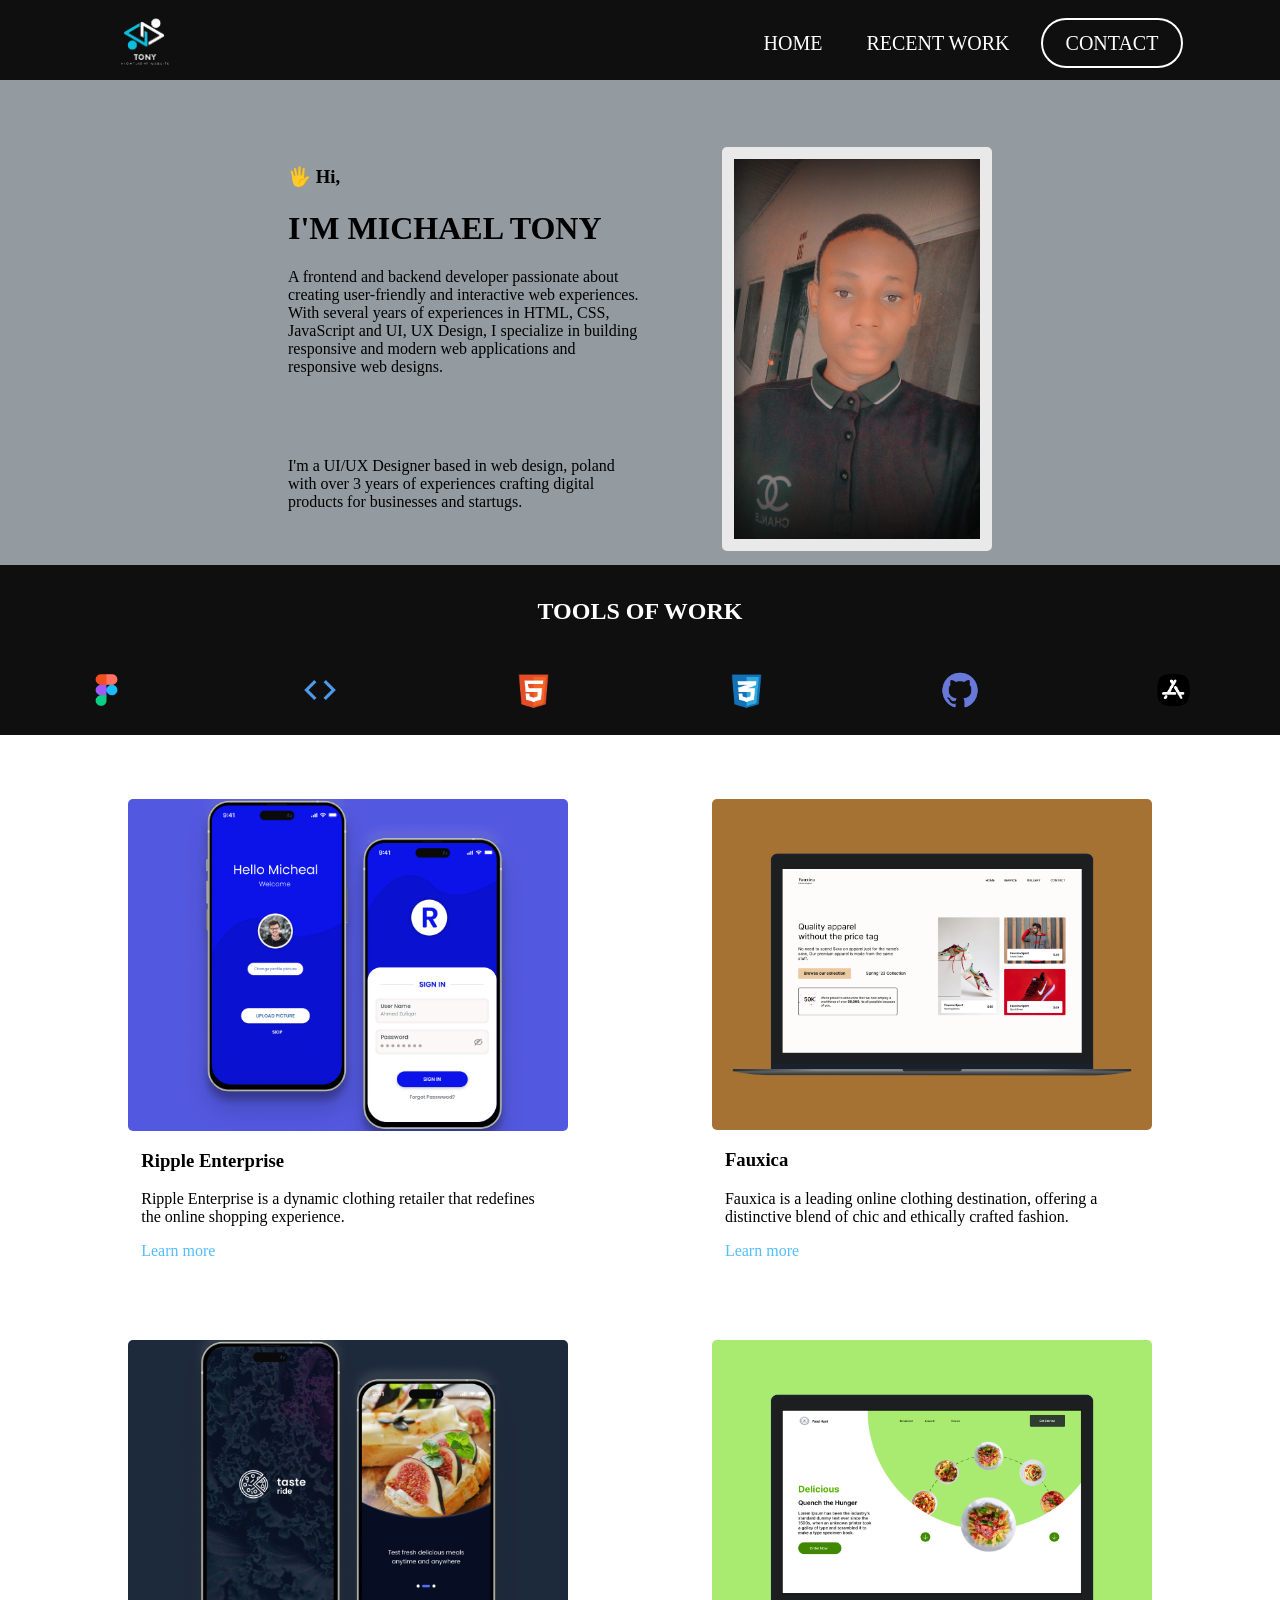
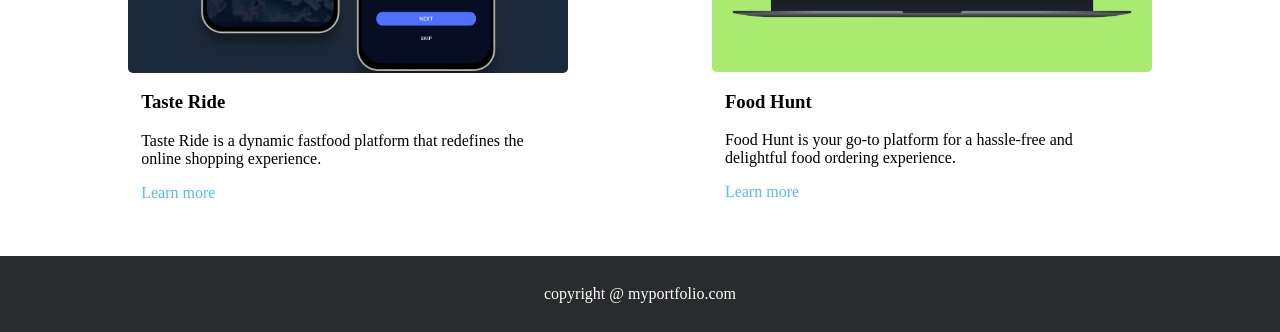
==== index.html @ 5720dd1a "new page now uploading" ====
<html lang="en">
    <!--- photodirector -->
<head>
    <meta charset="UTF-8">
    <meta name="viewport" content="width=device-width, initial-scale=1.0">
    <title>Portfolio</title>
    <link rel="stylesheet" href="css/index.css">
    <link rel="website icon" href="peace.png">
</head>
<body>
    <nav>
        <input type="checkbox" id="check">
        <label for="check" class="checkbtn">
            <i class="fas fa-bars">&#9776;</i>
        </label>
        <label class="logo"><img src="peace.png" width="100%" class="img-ii"></label>
        <ul>
            <span></span>
            <li><a href="index.html">Home</a></li>
            <li><a href="service.html">Recent Work</a></li>
            <li><a class="active" href="Contact.html">Contact</a></li>
        </ul>
    </nav>

    <div class="vip"></div>

    <header>
        <div class="head">
            <div class="lef">
                <h3>🖐 Hi,</h3>
                <h1>I'M MICHAEL TONY</h1>
                <p>A frontend and backend developer passionate about creating user-friendly and interactive web experiences. With several years of experiences in HTML, CSS, JavaScript and UI, UX Design, I specialize in building responsive and modern web applications and responsive web designs.</p>
                    <P class="p">I'm a UI/UX Designer based in web design, poland 
                    with over 3 years of experiences crafting digital
                    products for businesses and startugs.
                </P>
            </div>
            <div class="rig">
                <img src="Profit.jpg" alt="">
            </div>
        </div>
    </header>

    <div class="section">
        <h2>TOOLS OF WORK</h2>
        <div class="cen">
            <img src="FIgma.png" alt="">
            <img src="app.png" alt="">
            <img src="html-5-svgrepo-com.png" alt="">
            <img src="css-3-svgrepo-com.png" alt="">
            <img src="github.png" alt="">
            <img src="app-store-svgrepo-com.png" alt="">
        </div>
    </div>



    <div class="section2">
        <div class="sect">
            <div class="lef">
                <img src="MacBook Air - 1.png" alt="">
            <h3>Ripple Enterprise</h3>
            <p>Ripple Enterprise is a dynamic clothing retailer 
                that redefines the online shopping experience.</p>
                <p><a href="service.html">Learn more</a></p>
            </div>
            <div class="rig">
                <img src="Lap (1).png" alt="">
            <h3>Fauxica</h3>
            <p>Fauxica is a leading online clothing destination, 
                    offering a distinctive blend of chic and ethically 
                    crafted fashion. </p>
                    <p><a href="service.html">Learn more</a></p>
            </div>
        </div>
    </div>
    <div class="section2">
        <div class="sect">
            <div class="lef">
                <img src="MacBook Air - 2.png" alt="">
            <h3>Taste Ride</h3>
            <p>Taste Ride is a dynamic fastfood platform 
                that redefines the online shopping experience.</p>
                <p><a href="service.html">Learn more</a></p>
            </div>
            <div class="rig">
                <img src="Lap.png" alt="">
            <h3>Food Hunt</h3>
            <p>Food Hunt is your go-to platform for a hassle-free
                     and delightful food ordering experience. </p>
                     <p><a href="service.html">Learn more</a></p>
            </div>
        </div>
    </div>

    <footer>
        <p>copyright @ myportfolio.com</p>
    </footer>
</body>
</html>
---- css/index.css ----
body{
    margin: 0;
    padding: 0;
}

nav{
    background: #0f0f0f;
    height: 80px;
    width: 100%;
    color: #fff;
    position: fixed;
}

label.logo{
    color: white;
    font-size: 35px;
    line-height: 5px;
    padding-top: 2%;
    padding-left: 7%;
    font-weight: bold;
}
label.logo .img-ii{
    width: 110px;
    margin-top: -1%;
}

nav ul{
    float: right;
    list-style: none;
    box-sizing: border-box;
    margin-right: 7%;
}

nav ul span .img-logo{
    display: none;
}

nav ul li{
    display: inline-block;
    line-height: 55px;
    margin: 0 7px;
}

nav ul li a{
    text-decoration: none;
    color: #ffffff;
    font-size: 20px;
    padding: 7px 13px;
    border-radius: 3px;
    text-transform: uppercase;
    transition: 0.3s;
}

a.active{
    border: 2px solid #ffffff;
    transition: .5s;
    padding: 12px 23px;
    border-radius: 30px;
}
a.active:hover{
    scale: 2.5;
    background: #939ba098;
}
a:hover{
    color: #b6d1e2;
}
.checkbtn{
    font-size: 30px;
    float: right;
    line-height: 80px;
    margin-right: 38px;
    cursor: pointer;
    display: none;
}
#check{
    display: none;
}


.vip{
    height: 5%;
}





header{
    background: #939ba0;
    display: flex;
    justify-content: center;
    width: auto;
    height: auto;
    padding-top: 5%;
}
header .head{
    width: 55%;
    display: flex;
    justify-content: space-between;
    padding: 3% 0;
}
.head .lef{
    width: 50%;
}
.head .lef .p{
    margin-top: 23%;
}
.head .rig{
    width: 35%;
    height: 100%;
    border: 12px solid rgb(233, 233, 233);
    border-radius: 5px;
    background: url("../Profit.jpg");
    background-size: cover;
    background-position: center;
}
.head .rig img{
    display: none;
}







.section{
    background: #0f0f0f;
    padding-top: 1%;
    padding-bottom: 2%;
    color: #fff;
}
.section h2{
    text-align: center;
    padding-bottom: 2%;
}
.section .cen{
    display: flex;
    justify-content: space-around;
}
.section .cen img{
    width: 3%;
    height: 3%;
}











.section2{
    width: auto;
    display: flex;
    justify-content: center;
    margin-top: 5%;
}
.section2 .sect{
    width: 80%;
    display: flex;
    justify-content: space-between;
}
.sect .lef{
    width: 43%;
    border-radius: 5px;
    transition: 0.3s;
}
.sect .lef img{
    width: 100%;
    border-radius: 5px;
}
.sect .lef h3{
    padding-left: 3%;
}
.sect .lef p{
    padding: 0 3%;
}
.sect .lef:hover{
    box-shadow: 0 2px 23px 0 rgb(124, 120, 120);
}

.sect .rig{
    width: 43%;
    border-radius: 5px;
    transition: 0.3s;
}
.sect .rig img{
    width: 100%;
    border-radius: 5px;
}
.sect .rig h3{
    padding-left: 3%;
}
.sect .rig p{
    padding: 0 3%;
}
.sect p a{
    text-decoration: none;
    color: #52bdff;
}
.sect .rig:hover{
    box-shadow: 0 2px 23px 0 rgb(124, 120, 120);
}




footer{
    background: #292b2c;
    color: #fff;
    padding: 1% 0;
    margin-top: 3%;
}
footer p{
    text-align: center;
}




















@media (max-width: 986px){

    label.logo{
        font-size: 30px;
        padding-left: 40px;
        margin-left: 3%;
    }
    label.logo .img-ii{
        width: 110px;
        padding-top: 0%;
    }
    nav ul{
        float: right;
        list-style: none;
        box-sizing: border-box;
        margin-right: 3%;
    }
    nav ul li a{
        font-size: 16px;
    }



    
.vip{
    height: 5%;
}



header{
    background: #939ba0;
    display: flex;
    justify-content: center;
    width: auto;
    height: auto;
    padding-top: 5%;
}
header .head{
    width: 75%;
    display: flex;
    justify-content: space-between;
    padding: 3% 1%;
    margin-bottom: 3%;
}
.head .lef{
    width: 46%;
}
.head .lef .p{
    margin-top: 23%;
}
.head .rig{
    width: 40%;
    height: 100%;
    border: 12px solid rgb(233, 233, 233);
    border-radius: 5px;
    background: url("../Profit.jpg");
    background-size: cover;
    background-position: center;
}
.head .rig img{
    display: none;
}





.section .cen h3{
    font-size: 25px;
}
.section .cen img{
    width: 4%;
}





}




























@media (max-width: 802px) {
    .container{
        height: auto;
    }
    nav{
        position: fixed;
        width: 100%;
    }
    .checkbtn{
        display: block;
        color: rgb(255, 255, 255);
        margin-right: 8%;
    }
    label.logo{
        font-size: 30px;
        padding-left: 1px;
    }
    label.logo .img-ii{
        width: 110px;
        margin-top: -2%;
    }
  
    ul{
        position: fixed;
        width: 90%;
        height: 100vh;
        background: #292b2c;
        top: 64px;
        left: -90%;
        text-align: center;
        padding-top: 5%;
        transition: all .5s;
    }
  
    nav ul span .img-logo{
        display: block;
        width: 100%;
    }
  
    nav ul li{
        display: block;
        margin: 30px 0;
        line-height: 30px;
    }
  
    nav ul li a{
        font-size: 20px;
        color: #fff;
    }
    a.active{
        background: none;
        color: #ffffff;
        border: 2px solid rgb(255, 255, 255);
    }
    #check:checked ~ ul{
        left: -50px;
        transition: .5s;
    }


    .vip{
        height: 5%;
    }
    
    
    
    header{
        background: #939ba0;
        display: flex;
        justify-content: center;
        width: auto;
        height: auto;
        padding-top: 7%;
    }
    header .head{
        width: 82%;
        display: block;
        margin-top: 3%;
    }
    .head .lef{
        width: auto;
        padding-bottom: 5%;
    }
    .head .lef h3{
        text-align: center;
    }
    .head .lef h1{
        text-align: center;
    }
    .head .lef p{
        text-align: center;
    }
    .head .rig{
        width: auto;
        height: 43%;
        background: none;
        border: none;
    }
    .head .rig img{
        width: 95%;
        height: auto;
        display: block;
        border: 12px solid rgb(233, 233, 233);
    }




    
.section{
    background: #292b2c;
    padding-top: 2%;
    color: #fff;
}
.section h2{
    text-align: center;
}
.section .cen{
    display: flex;
    justify-content: space-around;
}
.section .cen img{
    width: 5%;
}







.section2{
    width: auto;
    display: flex;
    justify-content: center;
    margin-top: 5%;
}
.section2 .sect{
    width: 80%;
    display: block;
}
.sect .lef{
    width: auto;
    border-radius: 5px;
    transition: 0.3s;
    padding-bottom: 3%;
    margin-bottom: 12%;
}
.sect .lef img{
    width: 100%;
    border-radius: 5px;
}
.sect .lef h3{
    padding-left: 3%;
}
.sect .lef p{
    padding: 0 3%;
}
.sect .lef:hover{
    box-shadow: 0 2px 23px 0 rgb(124, 120, 120);
}

.sect .rig{
    width: auto;
    border-radius: 5px;
    transition: 0.3s;
    padding-bottom: 3%;
}




footer{
    background: #292b2c;
    color: #fff;
    padding: 2% 0;
    margin-top: 5%;
}
footer p{
    text-align: center;
}








}
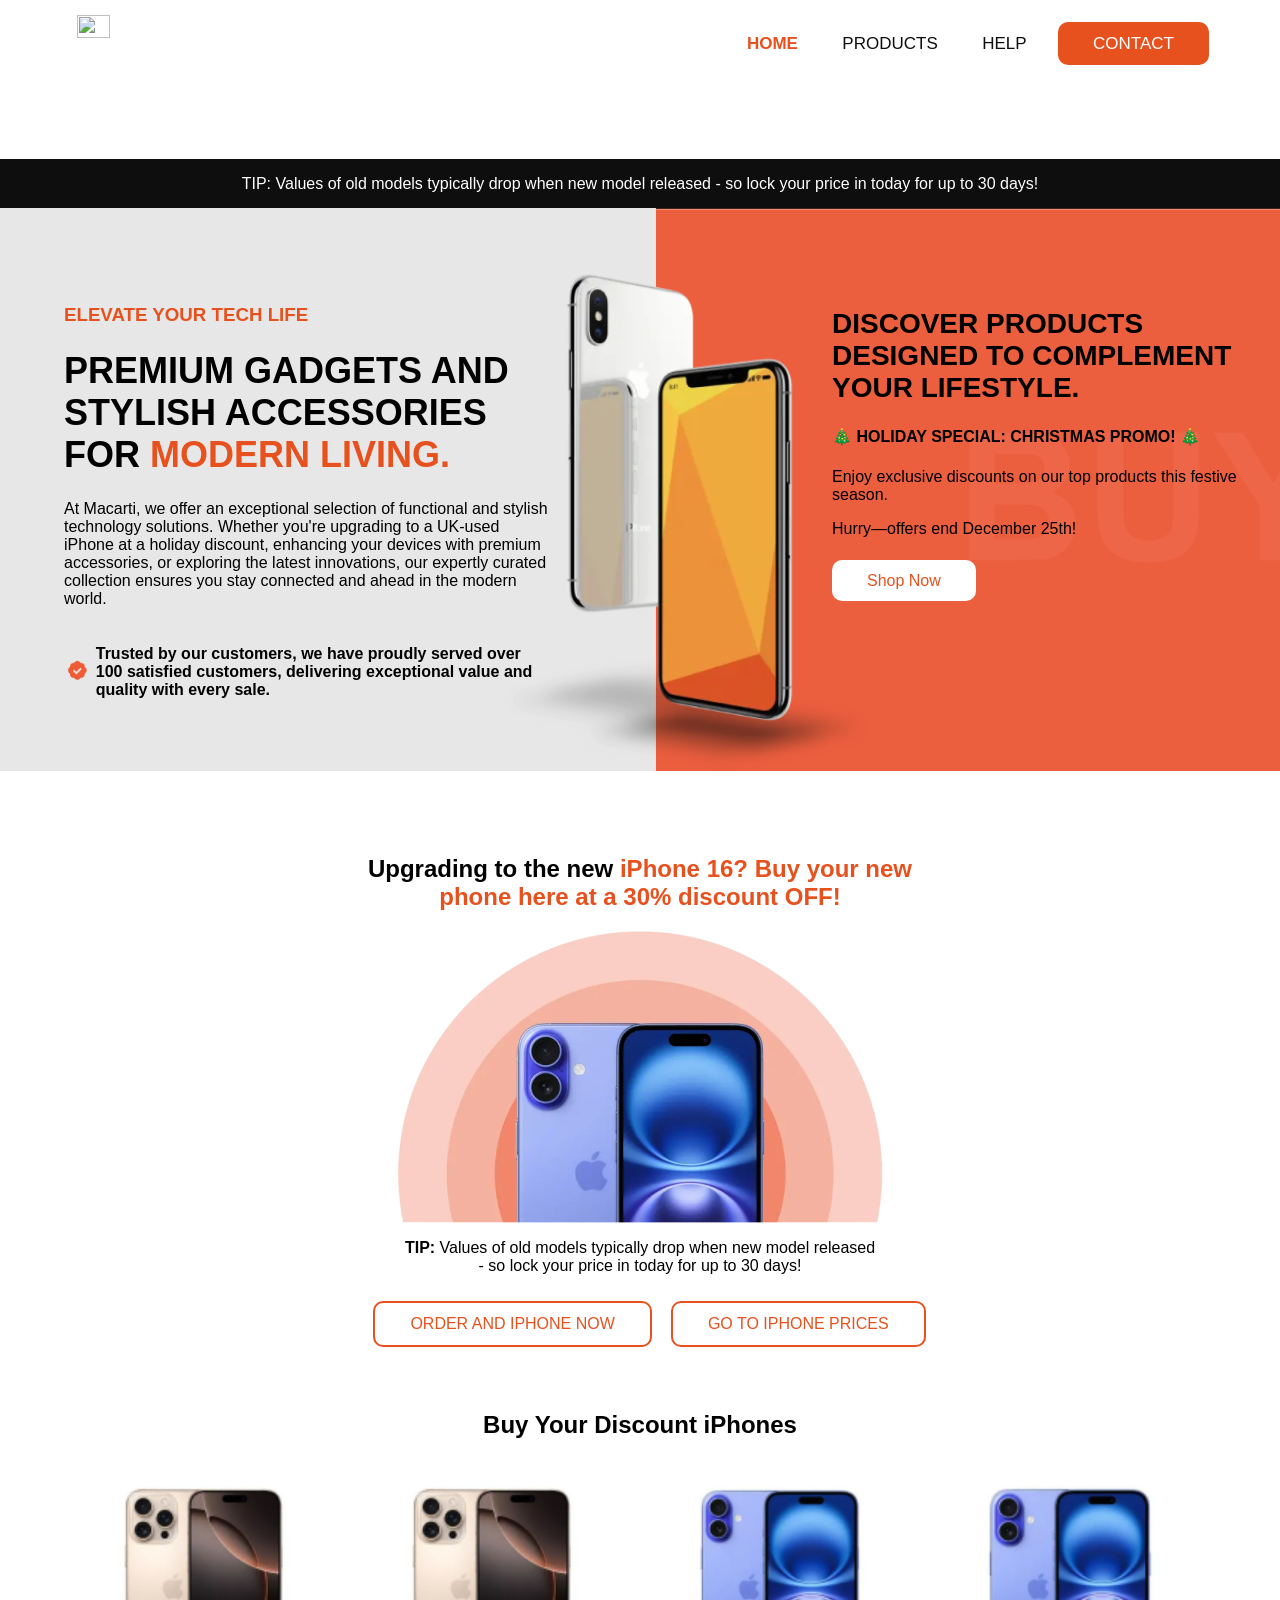
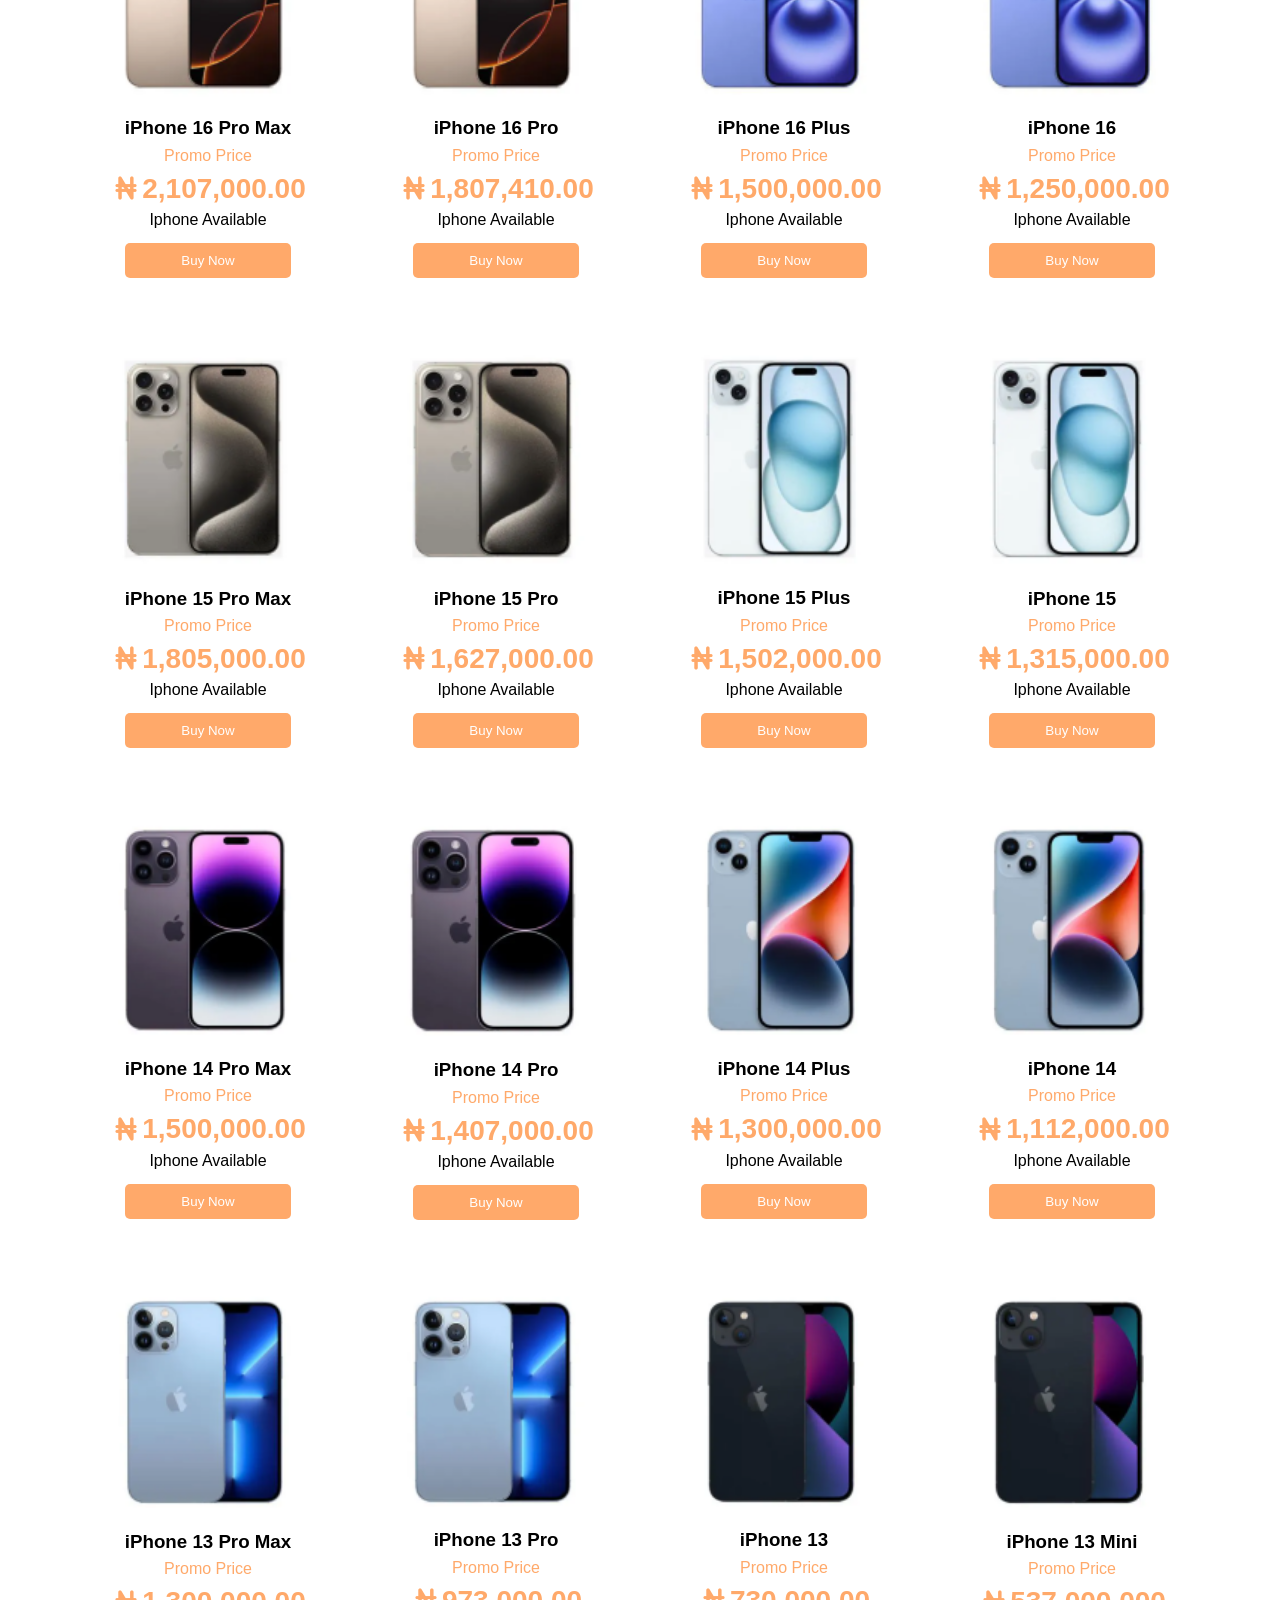
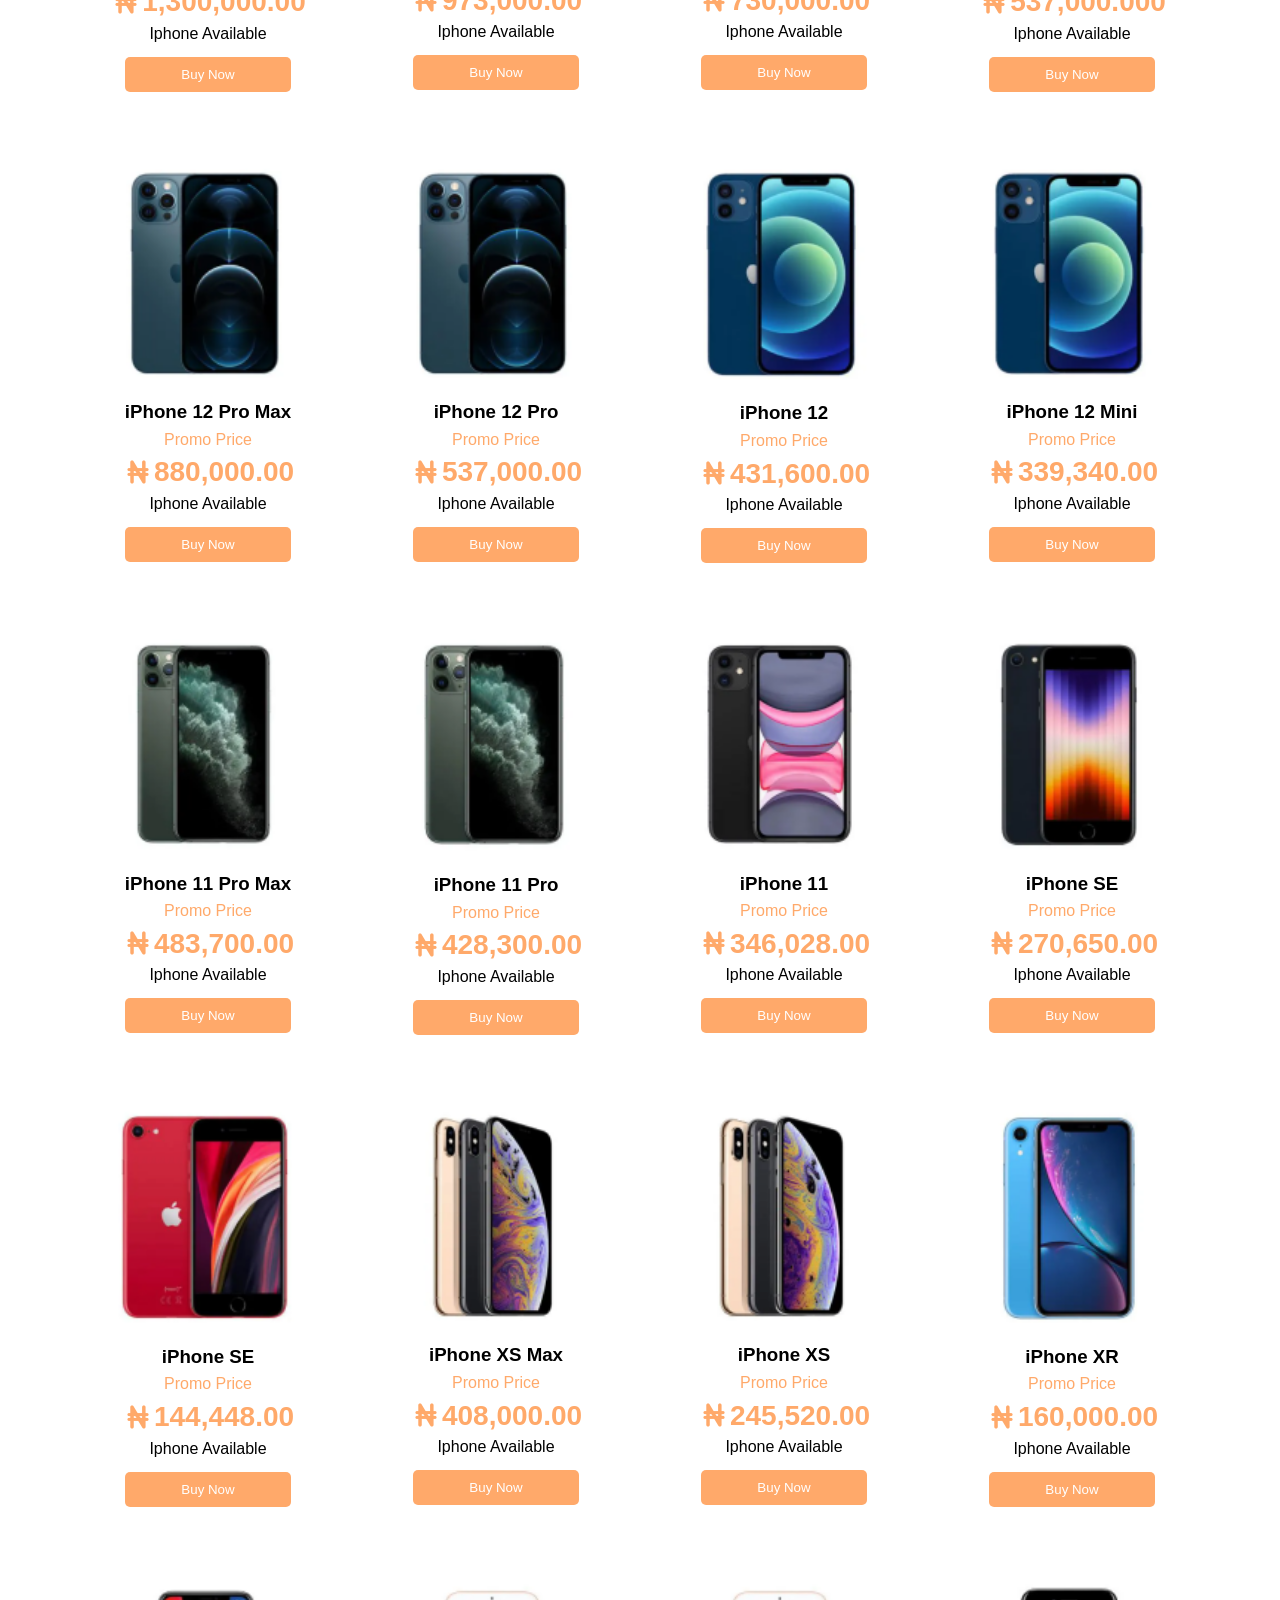
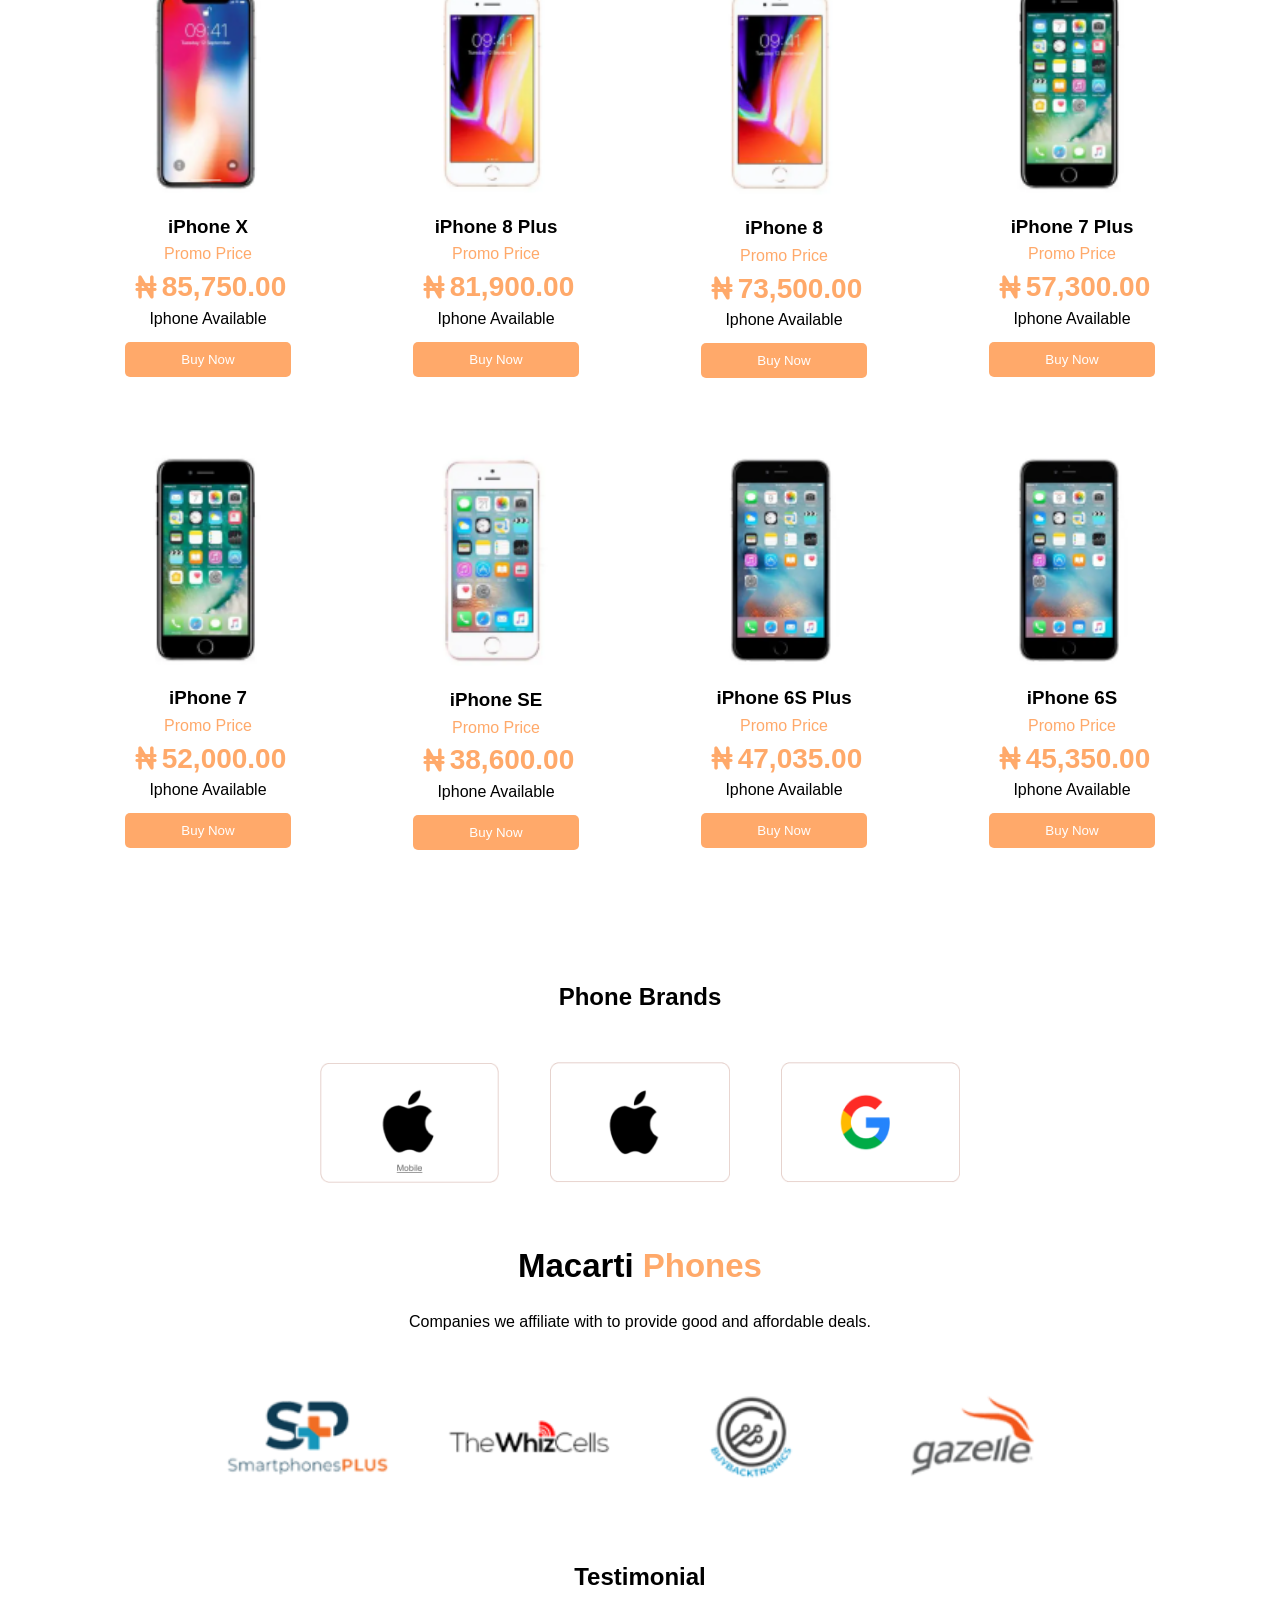
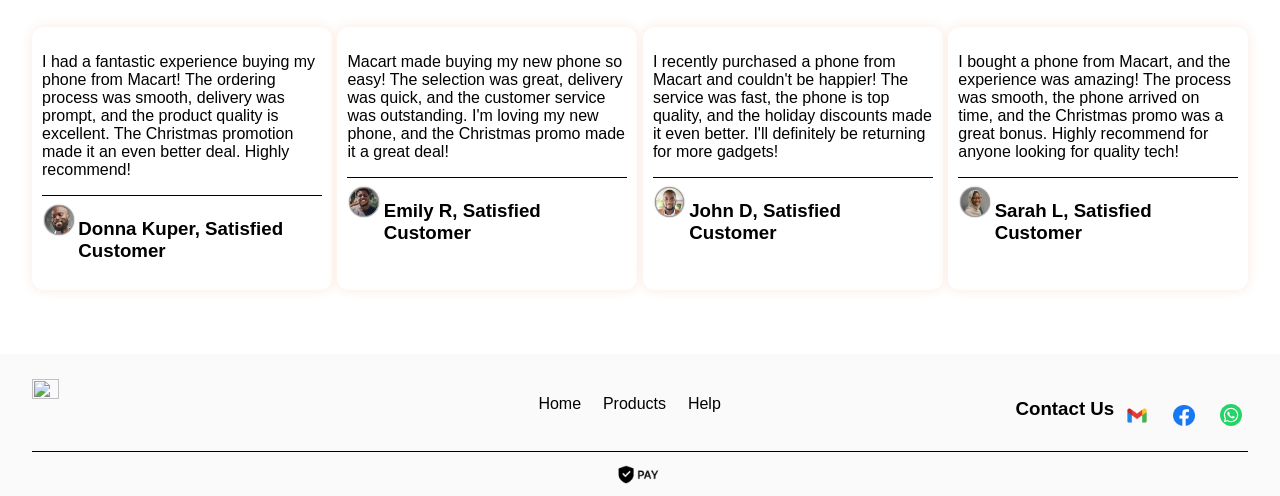
==== commit fbd64939: "save save" ====
--- a/index.html
+++ b/index.html
@@ -1,100 +1,977 @@
 <html lang="en">
-    <!--- photodirector -->
+
 <head>
     <meta charset="UTF-8">
     <meta name="viewport" content="width=device-width, initial-scale=1.0">
-    <title>Portfolio</title>
+    <title>Macarti Gadget and Accessorie</title>
     <link rel="stylesheet" href="css/index.css">
-    <link rel="website icon" href="peace.png">
+    <link rel="website icon" href="image/DALL·E.png">
 </head>
+
 <body>
     <nav>
         <input type="checkbox" id="check">
         <label for="check" class="checkbtn">
             <i class="fas fa-bars">&#9776;</i>
         </label>
-        <label class="logo"><img src="peace.png" width="100%" class="img-ii"></label>
+        <label class="logo"><img src="image/Logo.png" width="100%" class="img-ii"></label>
         <ul>
             <span></span>
-            <li><a href="index.html">Home</a></li>
-            <li><a href="service.html">Recent Work</a></li>
-            <li><a class="active" href="Contact.html">Contact</a></li>
+            <li><a href="index.html"><span class="bold">Home</span></a></li>
+            <li><a href="product.html">Products</a></li>
+            <li><a href="help.html">Help</a></li>
+            <li><a class="active" href="contact.html">Contact</a></li>
         </ul>
     </nav>
 
-    <div class="vip"></div>
+
+    <div class="col">
+        <p>TIP: Values of old models typically drop when new model released - so lock your price in today for up to 30
+            days!</p>
+    </div>
 
     <header>
         <div class="head">
             <div class="lef">
-                <h3>🖐 Hi,</h3>
-                <h1>I'M MICHAEL TONY</h1>
-                <p>A frontend and backend developer passionate about creating user-friendly and interactive web experiences. With several years of experiences in HTML, CSS, JavaScript and UI, UX Design, I specialize in building responsive and modern web applications and responsive web designs.</p>
-                    <P class="p">I'm a UI/UX Designer based in web design, poland 
-                    with over 3 years of experiences crafting digital
-                    products for businesses and startugs.
-                </P>
-            </div>
+                <h3>ELEVATE YOUR TECH LIFE</h3>
+                <h1>PREMIUM GADGETS AND STYLISH
+                    ACCESSORIES FOR <span>MODERN LIVING.</span></h1>
+                <p>At Macarti, we offer an exceptional selection of functional and stylish technology solutions. Whether
+                    you're upgrading to a UK-used iPhone at a holiday discount, enhancing your devices with premium
+                    accessories, or exploring the latest innovations, our expertly curated collection ensures you stay
+                    connected and ahead in the modern world.</p>
+                <div class="row">
+                    <div class="sec">
+                        <img src="image/Component 2.png" alt="">
+                    </div>
+                    <h4>Trusted by our customers, we have proudly served over 100 satisfied
+                        customers, delivering exceptional value and quality with every sale.</h4>
+                </div>
+            </div>
+
             <div class="rig">
-                <img src="Profit.jpg" alt="">
+                <div class="hig">
+                    <h2>DISCOVER PRODUCTS DESIGNED TO COMPLEMENT YOUR LIFESTYLE.</h2>
+                    <h4>🎄 HOLIDAY SPECIAL: CHRISTMAS PROMO! 🎄</h4>
+                    <p>Enjoy exclusive discounts on our top products this festive season.</p>
+                    <p> Hurry—offers end December 25th!</p>
+                    <br>
+                    <a href="product.html">Shop Now</a>
+                </div>
             </div>
         </div>
     </header>
 
-    <div class="section">
-        <h2>TOOLS OF WORK</h2>
-        <div class="cen">
-            <img src="FIgma.png" alt="">
-            <img src="app.png" alt="">
-            <img src="html-5-svgrepo-com.png" alt="">
-            <img src="css-3-svgrepo-com.png" alt="">
-            <img src="github.png" alt="">
-            <img src="app-store-svgrepo-com.png" alt="">
+
+
+
+
+
+
+    <section>
+        <div class="coll">
+            <div class="oll">
+                <h2>Upgrading to the new <span>iPhone 16?
+                        Buy your new phone here at a 30% discount OFF!</span></h2>
+            </div>
+            <div>
+                <img src="image/Picture → iphone-16-launch.webp (2).png" alt="">
+            </div>
+            <div class="oll">
+                <p><span>TIP:</span> Values of old models typically drop when new model released -
+                    so lock your price in today for up to 30 days!</p>
+            </div>
+            <div class="rol">
+                <a href="product.html"> ORDER AND IPHONE NOW</a>
+                <a href="product.html"> GO TO IPHONE PRICES</a>
+            </div>
         </div>
-    </div>
-
-
-
-    <div class="section2">
+    </section>
+
+
+
+
+
+
+    <section class="section2">
+        <h2>Buy Your Discount iPhones</h2>
+
         <div class="sect">
-            <div class="lef">
-                <img src="MacBook Air - 1.png" alt="">
-            <h3>Ripple Enterprise</h3>
-            <p>Ripple Enterprise is a dynamic clothing retailer 
-                that redefines the online shopping experience.</p>
-                <p><a href="service.html">Learn more</a></p>
-            </div>
-            <div class="rig">
-                <img src="Lap (1).png" alt="">
-            <h3>Fauxica</h3>
-            <p>Fauxica is a leading online clothing destination, 
-                    offering a distinctive blend of chic and ethically 
-                    crafted fashion. </p>
-                    <p><a href="service.html">Learn more</a></p>
-            </div>
+
+            <div class="secti">
+                <div class="wo">
+                    <div class="loc">
+                        <div class="lef">
+                            <div class="cen">
+                                <img src="Iphones/Link.png" alt="">
+                            </div>
+                            <div class="cont">
+                                <h3>iPhone 16 Pro Max</h3>
+                                <h4>Promo Price</h4>
+                                <span><img src="image/naira2.png" width="80%">
+                                    <h1> 2,107,000.00</h1>
+                                </span>
+                                <p>Iphone Available</p>
+                                <div class="cen">
+                                    <button><a href="iPhone 16 Pro Max/index.html">Buy Now</a></button>
+                                </div>
+                            </div>
+                        </div>
+
+                        <div class="lef">
+                            <div class="cen">
+                                <img src="Iphones/Link.png" alt="">
+                            </div>
+                            <div class="cont">
+                                <h3>iPhone 16 Pro</h3>
+                                <h4>Promo Price</h4>
+                                <span><img src="image/naira2.png" width="80%">
+                                    <h1> 1,807,410.00</h1>
+                                </span>
+                                <p>Iphone Available</p>
+                                <div class="cen">
+                                    <button><a href="iPhone 16 Pro/index.html">Buy Now</a></button>
+                                </div>
+                            </div>
+                        </div>
+
+                        <div class="lef">
+                            <div class="cen">
+                                <img src="Iphones/Link-2.png" alt="">
+                            </div>
+                            <div class="cont">
+                                <h3>iPhone 16 Plus</h3>
+                                <h4>Promo Price</h4>
+                                <span><img src="image/naira2.png" width="80%">
+                                    <h1> 1,500,000.00</h1>
+                                </span>
+                                <p>Iphone Available</p>
+                                <div class="cen">
+                                    <button><a href="iPhone 16 Plus/index.html">Buy Now</a></button>
+                                </div>
+                            </div>
+                        </div>
+
+                        <div class="lef">
+                            <div class="cen">
+                                <img src="Iphones/Link-3.png" alt="">
+                            </div>
+                            <div class="cont">
+                                <h3>iPhone 16 </h3>
+                                <h4>Promo Price</h4>
+                                <span><img src="image/naira2.png" width="80%">
+                                    <h1> 1,250,000.00</h1>
+                                </span>
+                                <p>Iphone Available</p>
+                                <div class="cen">
+                                    <button><a href="iPhone 16/index.html">Buy Now</a></button>
+                                </div>
+                            </div>
+                        </div>
+
+
+                    </div>
+                </div>
+            </div>
+
+
+
+
+
+
+            <div class="secti">
+                <div class="wo">
+                    <div class="loc">
+                        <div class="lef">
+                            <div class="cen">
+                                <img src="Iphones/Link-4.png" alt="">
+                            </div>
+                            <div class="cont">
+                                <h3>iPhone 15 Pro Max</h3>
+                                <h4>Promo Price</h4>
+                                <span><img src="image/naira2.png" width="80%">
+                                    <h1> 1,805,000.00</h1>
+                                </span>
+                                <p>Iphone Available</p>
+                                <div class="cen">
+                                    <button><a href="iPhone 15 Pro Max/index.html">Buy Now</a></button>
+                                </div>
+                            </div>
+                        </div>
+
+                        <div class="lef">
+                            <div class="cen">
+                                <img src="Iphones/Link-5.png" alt="">
+                            </div>
+                            <div class="cont">
+                                <h3>iPhone 15 Pro</h3>
+                                <h4>Promo Price</h4>
+                                <span><img src="image/naira2.png" width="80%">
+                                    <h1> 1,627,000.00</h1>
+                                </span>
+                                <p>Iphone Available</p>
+                                <div class="cen">
+                                    <button><a href="iPhone 15 Pro/index.html">Buy Now</a></button>
+                                </div>
+                            </div>
+                        </div>
+
+                        <div class="lef">
+                            <div class="cen">
+                                <img src="Iphones/Link-6.png" alt="">
+                            </div>
+                            <div class="cont">
+                                <h3>iPhone 15 Plus</h3>
+                                <h4>Promo Price</h4>
+                                <span><img src="image/naira2.png" width="80%">
+                                    <h1> 1,502,000.00</h1>
+                                </span>
+                                <p>Iphone Available</p>
+                                <div class="cen">
+                                    <button><a href="iPhone 15 Plus/index.html">Buy Now</a></button>
+                                </div>
+                            </div>
+                        </div>
+
+                        <div class="lef">
+                            <div class="cen">
+                                <img src="Iphones/Link-7.png" alt="">
+                            </div>
+                            <div class="cont">
+                                <h3>iPhone 15</h3>
+                                <h4>Promo Price</h4>
+                                <span><img src="image/naira2.png" width="80%">
+                                    <h1> 1,315,000.00</h1>
+                                </span>
+                                <p>Iphone Available</p>
+                                <div class="cen">
+                                    <button><a href="iPhone 15/index.html">Buy Now</a></button>
+                                </div>
+                            </div>
+                        </div>
+
+
+                    </div>
+                </div>
+            </div>
+
+
+
+
+
+            <div class="secti">
+                <div class="wo">
+                    <div class="loc">
+                        <div class="lef">
+                            <div class="cen">
+                                <img src="Iphones/Link-8.png" alt="">
+                            </div>
+                            <div class="cont">
+                                <h3>iPhone 14 Pro Max</h3>
+                                <h4>Promo Price</h4>
+                                <span><img src="image/naira2.png" width="80%">
+                                    <h1> 1,500,000.00</h1>
+                                </span>
+                                <p>Iphone Available</p>
+                                <div class="cen">
+                                    <button><a href="iPhone 14 Pro Max/index.html">Buy Now</a></button>
+                                </div>
+                            </div>
+                        </div>
+
+                        <div class="lef">
+                            <div class="cen">
+                                <img src="Iphones/Link-9.png" alt="">
+                            </div>
+                            <div class="cont">
+                                <h3>iPhone 14 Pro</h3>
+                                <h4>Promo Price</h4>
+                                <span><img src="image/naira2.png" width="80%">
+                                    <h1> 1,407,000.00</h1>
+                                </span>
+                                <p>Iphone Available</p>
+                                <div class="cen">
+                                    <button><a href="iPhone 14 Pro/index.html">Buy Now</a></button>
+                                </div>
+                            </div>
+                        </div>
+
+                        <div class="lef">
+                            <div class="cen">
+                                <img src="Iphones/Link-10.png" alt="">
+                            </div>
+                            <div class="cont">
+                                <h3>iPhone 14 Plus</h3>
+                                <h4>Promo Price</h4>
+                                <span><img src="image/naira2.png" width="80%">
+                                    <h1> 1,300,000.00</h1>
+                                </span>
+                                <p>Iphone Available</p>
+                                <div class="cen">
+                                    <button><a href="iPhone 14 Plus/index.html">Buy Now</a></button>
+                                </div>
+                            </div>
+                        </div>
+
+                        <div class="lef">
+                            <div class="cen">
+                                <img src="Iphones/Link-11.png" alt="">
+                            </div>
+                            <div class="cont">
+                                <h3>iPhone 14</h3>
+                                <h4>Promo Price</h4>
+                                <span><img src="image/naira2.png" width="80%">
+                                    <h1> 1,112,000.00</h1>
+                                </span>
+                                <p>Iphone Available</p>
+                                <div class="cen">
+                                    <button><a href="iPhone 14/index.html">Buy Now</a></button>
+                                </div>
+                            </div>
+                        </div>
+
+
+                    </div>
+                </div>
+            </div>
+
+
+
+
+
+            <div class="secti">
+                <div class="wo">
+                    <div class="loc">
+                        <div class="lef">
+                            <div class="cen">
+                                <img src="Iphones/Link-12.png" alt="">
+                            </div>
+                            <div class="cont">
+                                <h3>iPhone 13 Pro Max</h3>
+                                <h4>Promo Price</h4>
+                                <span><img src="image/naira2.png" width="80%">
+                                    <h1> 1,300,000.00</h1>
+                                </span>
+                                <p>Iphone Available</p>
+                                <div class="cen">
+                                    <button><a href="iPhone 13 Pro Max/index.html">Buy Now</a></button>
+                                </div>
+                            </div>
+                        </div>
+
+                        <div class="lef">
+                            <div class="cen">
+                                <img src="Iphones/Link-13.png" alt="">
+                            </div>
+                            <div class="cont">
+                                <h3>iPhone 13 Pro</h3>
+                                <h4>Promo Price</h4>
+                                <span><img src="image/naira2.png" width="80%">
+                                    <h1> 973,000.00</h1>
+                                </span>
+                                <p>Iphone Available</p>
+                                <div class="cen">
+                                    <button><a href="iPhone 13 Pro/index.html">Buy Now</a></button>
+                                </div>
+                            </div>
+                        </div>
+
+                        <div class="lef">
+                            <div class="cen">
+                                <img src="Iphones/Link-14.png" alt="">
+                            </div>
+                            <div class="cont">
+                                <h3>iPhone 13</h3>
+                                <h4>Promo Price</h4>
+                                <span><img src="image/naira2.png" width="80%">
+                                    <h1> 730,000.00</h1>
+                                </span>
+                                <p>Iphone Available</p>
+                                <div class="cen">
+                                    <button><a href="iPhone 13/index.html">Buy Now</a></button>
+                                </div>
+                            </div>
+                        </div>
+
+                        <div class="lef">
+                            <div class="cen">
+                                <img src="Iphones/Link-15.png" alt="">
+                            </div>
+                            <div class="cont">
+                                <h3>iPhone 13 Mini</h3>
+                                <h4>Promo Price</h4>
+                                <span><img src="image/naira2.png" width="80%">
+                                    <h1> 537,000.000</h1>
+                                </span>
+                                <p>Iphone Available</p>
+                                <div class="cen">
+                                    <button><a href="iPhone 13 Mini/index.html">Buy Now</a></button>
+                                </div>
+                            </div>
+                        </div>
+
+
+                    </div>
+                </div>
+            </div>
+
+
+
+
+            <div class="secti">
+                <div class="wo">
+                    <div class="loc">
+                        <div class="lef">
+                            <div class="cen">
+                                <img src="Iphones/Link-16.png" alt="">
+                            </div>
+                            <div class="cont">
+                                <h3>iPhone 12 Pro Max</h3>
+                                <h4>Promo Price</h4>
+                                <span><img src="image/naira2.png" width="80%">
+                                    <h1> 880,000.00</h1>
+                                </span>
+                                <p>Iphone Available</p>
+                                <div class="cen">
+                                    <button><a href="iPhone 12 Pro Max/index.html">Buy Now</a></button>
+                                </div>
+                            </div>
+                        </div>
+
+                        <div class="lef">
+                            <div class="cen">
+                                <img src="Iphones/Link-17.png" alt="">
+                            </div>
+                            <div class="cont">
+                                <h3>iPhone 12 Pro</h3>
+                                <h4>Promo Price</h4>
+                                <span><img src="image/naira2.png" width="80%">
+                                    <h1> 537,000.00</h1>
+                                </span>
+                                <p>Iphone Available</p>
+                                <div class="cen">
+                                    <button><a href="iPhone 12 Pro/index.html">Buy Now</a></button>
+                                </div>
+                            </div>
+                        </div>
+
+                        <div class="lef">
+                            <div class="cen">
+                                <img src="Iphones/Link-18.png" alt="">
+                            </div>
+                            <div class="cont">
+                                <h3>iPhone 12</h3>
+                                <h4>Promo Price</h4>
+                                <span><img src="image/naira2.png" width="80%">
+                                    <h1> 431,600.00</h1>
+                                </span>
+                                <p>Iphone Available</p>
+                                <div class="cen">
+                                    <button><a href="iPhone 12/index.html">Buy Now</a></button>
+                                </div>
+                            </div>
+                        </div>
+
+                        <div class="lef">
+                            <div class="cen">
+                                <img src="Iphones/Link-19.png" alt="">
+                            </div>
+                            <div class="cont">
+                                <h3>iPhone 12 Mini</h3>
+                                <h4>Promo Price</h4>
+                                <span><img src="image/naira2.png" width="80%">
+                                    <h1> 339,340.00</h1>
+                                </span>
+                                <p>Iphone Available</p>
+                                <div class="cen">
+                                    <button><a href="iPhone 12 Mini/index.html">Buy Now</a></button>
+                                </div>
+                            </div>
+                        </div>
+
+
+                    </div>
+                </div>
+            </div>
+
+
+
+
+            <div class="secti">
+                <div class="wo">
+                    <div class="loc">
+                        <div class="lef">
+                            <div class="cen">
+                                <img src="Iphones/Link-20.png" alt="">
+                            </div>
+                            <div class="cont">
+                                <h3>iPhone 11 Pro Max</h3>
+                                <h4>Promo Price</h4>
+                                <span><img src="image/naira2.png" width="80%">
+                                    <h1> 483,700.00</h1>
+                                </span>
+                                <p>Iphone Available</p>
+                                <div class="cen">
+                                    <button><a href="iPhone 11 Pro Max/index.html">Buy Now</a></button>
+                                </div>
+                            </div>
+                        </div>
+
+                        <div class="lef">
+                            <div class="cen">
+                                <img src="Iphones/Link-21.png" alt="">
+                            </div>
+                            <div class="cont">
+                                <h3>iPhone 11 Pro</h3>
+                                <h4>Promo Price</h4>
+                                <span><img src="image/naira2.png" width="80%">
+                                    <h1> 428,300.00</h1>
+                                </span>
+                                <p>Iphone Available</p>
+                                <div class="cen">
+                                    <button><a href="iPhone 11 Pro/index.html">Buy Now</a></button>
+                                </div>
+                            </div>
+                        </div>
+
+                        <div class="lef">
+                            <div class="cen">
+                                <img src="Iphones/Link-22.png" alt="">
+                            </div>
+                            <div class="cont">
+                                <h3>iPhone 11</h3>
+                                <h4>Promo Price</h4>
+                                <span><img src="image/naira2.png" width="80%">
+                                    <h1> 346,028.00</h1>
+                                </span>
+                                <p>Iphone Available</p>
+                                <div class="cen">
+                                    <button><a href="iPhone 11/index.html">Buy Now</a></button>
+                                </div>
+                            </div>
+                        </div>
+
+                        <div class="lef">
+                            <div class="cen">
+                                <img src="Iphones/Link-23.png" alt="">
+                            </div>
+                            <div class="cont">
+                                <h3>iPhone SE</h3>
+                                <h4>Promo Price</h4>
+                                <span><img src="image/naira2.png" width="80%">
+                                    <h1> 270,650.00</h1>
+                                </span>
+                                <p>Iphone Available</p>
+                                <div class="cen">
+                                    <button><a href="iPhone SE/index.html">Buy Now</a></button>
+                                </div>
+                            </div>
+                        </div>
+
+
+                    </div>
+                </div>
+            </div>
+
+
+
+
+            <div class="secti">
+                <div class="wo">
+                    <div class="loc">
+                        <div class="lef">
+                            <div class="cen">
+                                <img src="Iphones/Link-24.png" alt="">
+                            </div>
+                            <div class="cont">
+                                <h3>iPhone SE</h3>
+                                <h4>Promo Price</h4>
+                                <span><img src="image/naira2.png" width="80%">
+                                    <h1> 144,448.00</h1>
+                                </span>
+                                <p>Iphone Available</p>
+                                <div class="cen">
+                                    <button><a href="iPhone SE Red/index.html">Buy Now</a></button>
+                                </div>
+                            </div>
+                        </div>
+
+                        <div class="lef">
+                            <div class="cen">
+                                <img src="Iphones/Link-25.png" alt="">
+                            </div>
+                            <div class="cont">
+                                <h3>iPhone XS Max</h3>
+                                <h4>Promo Price</h4>
+                                <span><img src="image/naira2.png" width="80%">
+                                    <h1> 408,000.00</h1>
+                                </span>
+                                <p>Iphone Available</p>
+                                <div class="cen">
+                                    <button><a href="iPhone XS Max/index.html">Buy Now</a></button>
+                                </div>
+                            </div>
+                        </div>
+
+                        <div class="lef">
+                            <div class="cen">
+                                <img src="Iphones/Link-26.png" alt="">
+                            </div>
+                            <div class="cont">
+                                <h3>iPhone XS</h3>
+                                <h4>Promo Price</h4>
+                                <span><img src="image/naira2.png" width="80%">
+                                    <h1> 245,520.00</h1>
+                                </span>
+                                <p>Iphone Available</p>
+                                <div class="cen">
+                                    <button><a href="iPhone XS/index.html">Buy Now</a></button>
+                                </div>
+                            </div>
+                        </div>
+
+                        <div class="lef">
+                            <div class="cen">
+                                <img src="Iphones/Link-27.png" alt="">
+                            </div>
+                            <div class="cont">
+                                <h3>iPhone XR</h3>
+                                <h4>Promo Price</h4>
+                                <span><img src="image/naira2.png" width="80%">
+                                    <h1> 160,000.00</h1>
+                                </span>
+                                <p>Iphone Available</p>
+                                <div class="cen">
+                                    <button><a href="iPhone XR/index.html">Buy Now</a></button>
+                                </div>
+                            </div>
+                        </div>
+
+
+                    </div>
+                </div>
+            </div>
+
+
+
+            <div class="secti">
+                <div class="wo">
+                    <div class="loc">
+                        <div class="lef">
+                            <div class="cen">
+                                <img src="Iphones/Link-28.png" alt="">
+                            </div>
+                            <div class="cont">
+                                <h3>iPhone X</h3>
+                                <h4>Promo Price</h4>
+                                <span><img src="image/naira2.png" width="80%">
+                                    <h1> 85,750.00</h1>
+                                </span>
+                                <p>Iphone Available</p>
+                                <div class="cen">
+                                    <button><a href="iPhone X/index.html">Buy Now</a></button>
+                                </div>
+                            </div>
+                        </div>
+
+                        <div class="lef">
+                            <div class="cen">
+                                <img src="Iphones/Link-29.png" alt="">
+                            </div>
+                            <div class="cont">
+                                <h3>iPhone 8 Plus</h3>
+                                <h4>Promo Price</h4>
+                                <span><img src="image/naira2.png" width="80%">
+                                    <h1> 81,900.00</h1>
+                                </span>
+                                <p>Iphone Available</p>
+                                <div class="cen">
+                                    <button><a href="iPhone 8 Plus/index.html">Buy Now</a></button>
+                                </div>
+                            </div>
+                        </div>
+
+                        <div class="lef">
+                            <div class="cen">
+                                <img src="Iphones/Link-30.png" alt="">
+                            </div>
+                            <div class="cont">
+                                <h3>iPhone 8</h3>
+                                <h4>Promo Price</h4>
+                                <span><img src="image/naira2.png" width="80%">
+                                    <h1> 73,500.00</h1>
+                                </span>
+                                <p>Iphone Available</p>
+                                <div class="cen">
+                                    <button><a href="iPhone 8/index.html">Buy Now</a></button>
+                                </div>
+                            </div>
+                        </div>
+
+                        <div class="lef">
+                            <div class="cen">
+                                <img src="Iphones/Link-31.png" alt="">
+                            </div>
+                            <div class="cont">
+                                <h3>iPhone 7 Plus</h3>
+                                <h4>Promo Price</h4>
+                                <span><img src="image/naira2.png" width="80%">
+                                    <h1> 57,300.00</h1>
+                                </span>
+                                <p>Iphone Available</p>
+                                <div class="cen">
+                                    <button><a href="iPhone 7 Plus/index.html">Buy Now</a></button>
+                                </div>
+                            </div>
+                        </div>
+
+
+                    </div>
+                </div>
+            </div>
+
+
+
+            <div class="secti">
+                <div class="wo">
+                    <div class="loc">
+                        <div class="lef">
+                            <div class="cen">
+                                <img src="Iphones/Link-32.png" alt="">
+                            </div>
+                            <div class="cont">
+                                <h3>iPhone 7</h3>
+                                <h4>Promo Price</h4>
+                                <span><img src="image/naira2.png" width="80%">
+                                    <h1> 52,000.00</h1>
+                                </span>
+                                <p>Iphone Available</p>
+                                <div class="cen">
+                                    <button><a href="iPhone 7/index.html">Buy Now</a></button>
+                                </div>
+                            </div>
+                        </div>
+
+                        <div class="lef">
+                            <div class="cen">
+                                <img src="Iphones/Link-33.png" alt="">
+                            </div>
+                            <div class="cont">
+                                <h3>iPhone SE</h3>
+                                <h4>Promo Price</h4>
+                                <span><img src="image/naira2.png" width="80%">
+                                    <h1> 38,600.00</h1>
+                                </span>
+                                <p>Iphone Available</p>
+                                <div class="cen">
+                                    <button><a href="iPhone SE 3/index.html">Buy Now</a></button>
+                                </div>
+                            </div>
+                        </div>
+
+                        <div class="lef">
+                            <div class="cen">
+                                <img src="Iphones/Link-34.png" alt="">
+                            </div>
+                            <div class="cont">
+                                <h3>iPhone 6S Plus</h3>
+                                <h4>Promo Price</h4>
+                                <span><img src="image/naira2.png" width="80%">
+                                    <h1> 47,035.00</h1>
+                                </span>
+                                <p>Iphone Available</p>
+                                <div class="cen">
+                                    <button><a href="iPhone 6S Plus/index.html">Buy Now</a></button>
+                                </div>
+                            </div>
+                        </div>
+
+                        <div class="lef">
+                            <div class="cen">
+                                <img src="Iphones/Link-35.png" alt="">
+                            </div>
+                            <div class="cont">
+                                <h3>iPhone 6S</h3>
+                                <h4>Promo Price</h4>
+                                <span><img src="image/naira2.png" width="80%">
+                                    <h1> 45,350.00</h1>
+                                </span>
+                                <p>Iphone Available</p>
+                                <div class="cen">
+                                    <button><a href="iPhone 6S/index.html">Buy Now</a></button>
+                                </div>
+                            </div>
+                        </div>
+
+
+                    </div>
+                </div>
+            </div>
+
+
+
         </div>
-    </div>
-    <div class="section2">
-        <div class="sect">
-            <div class="lef">
-                <img src="MacBook Air - 2.png" alt="">
-            <h3>Taste Ride</h3>
-            <p>Taste Ride is a dynamic fastfood platform 
-                that redefines the online shopping experience.</p>
-                <p><a href="service.html">Learn more</a></p>
-            </div>
-            <div class="rig">
-                <img src="Lap.png" alt="">
-            <h3>Food Hunt</h3>
-            <p>Food Hunt is your go-to platform for a hassle-free
-                     and delightful food ordering experience. </p>
-                     <p><a href="service.html">Learn more</a></p>
+    </section>
+
+
+
+
+
+
+
+
+    <section class="section3">
+        <h2>Phone Brands</h2>
+        <div class="roo">
+            <div class="roll">
+                <img src="image/Border (1).png" alt="">
+                <img src="image/Border (2).png" alt="">
+                <img src="image/Border.png" alt="">
             </div>
         </div>
-    </div>
+    </section>
+
+
+
+
+
+
+
+
+    <section class="section4">
+        <h1>Macarti <span>Phones</span></h1>
+        <p>Companies we affiliate with to provide
+            good and affordable deals.
+        </p>
+        <div class="cti">
+            <div class="logo">
+                <img src="Company Logo/Item-8.png" alt="">
+                <img src="Company Logo/Item-10.png" alt="">
+                <img src="Company Logo/Item-4.png" alt="">
+                <img src="Company Logo/Item.png" alt="">
+            </div>
+        </div>
+        </div>
+    </section>
+
+
+
+
+
+
+
+
+
+    <section class="section5">
+        <div class="sct">
+            <h2>Testimonial</h2>
+            <div class="content">
+
+                <div class="tent">
+                    <div class="ent">
+                        <p>I had a fantastic experience buying my phone from Macart!
+                            The ordering process was smooth, delivery was prompt, and
+                            the product quality is excellent.
+                            The Christmas promotion made it an even better deal.
+                            Highly recommend!</p>
+                        <div class="cow">
+                            <img src="image/27.jpg (2).png" alt="">
+                            <h3>Donna Kuper, Satisfied Customer</h3>
+                        </div>
+                    </div>
+                    <div class="ent">
+                        <p>Macart made buying my new phone so easy! The selection was great,
+                            delivery was quick, and the customer service was outstanding.
+                            I'm loving my new phone, and the Christmas promo made it
+                            a great deal!</p>
+                        <div class="cow">
+                            <img src="image/27.jpg.png" alt="">
+                            <h3>Emily R, Satisfied Customer</h3>
+                        </div>
+                    </div>
+                    <div class="ent">
+                        <p>I recently purchased a phone from Macart and couldn't
+                            be happier! The service was fast, the phone is top
+                            quality, and the holiday discounts made it even better.
+                            I'll definitely be returning for more gadgets!</p>
+                        <div class="cow">
+                            <img src="image/27.jpg (1).png" alt="">
+                            <h3>John D, Satisfied Customer</h3>
+                        </div>
+                    </div>
+                    <div class="ent">
+                        <p>I bought a phone from Macart, and the experience was amazing!
+                            The process was smooth, the phone arrived on time, and the
+                            Christmas promo was a
+                            great bonus. Highly recommend for anyone looking for quality tech!</p>
+                        <div class="cow">
+                            <img src="image/27.jpg (3).png" alt="">
+                            <h3>Sarah L, Satisfied Customer</h3>
+                        </div>
+                    </div>
+
+                </div>
+
+
+
+
+            </div>
+
+
+        </div>
+    </section>
+
+
+
+
+
+
+
+
+
+
+
+
+
+
+
 
     <footer>
-        <p>copyright @ myportfolio.com</p>
+        <div class="foo">
+            <div class="ote">
+                <img src="image/Logo.png" alt="">
+                <ul>
+                    <li><a href="home page.html">Home</a></li>
+                    <li><a href="product.html">Products</a></li>
+                    <li><a href="help.html">Help</a></li>
+                </ul>
+                <div class="oo">
+                    <h3>Contact Us</h3>
+                    <div class="oto">
+                        <a href="macarti123gadget@gmail.com"><img src="image/gmail.png" alt=""></a>
+                        <a href="https://www.facebook.com/profile.php?id=61570214215779&mibextid=ZbWKwL"><img
+                                src="image/facebook.png" alt=""></a>
+                        <a href="http://wa.me/+23491604042898"><img src="image/whatsapp-128-svgrepo-com.svg"
+                                class="lock"></a>
+                    </div>
+                </div>
+            </div>
+            <div class="ter">
+                <img src="image/Frame 75.png" alt="">
+            </div>
+        </div>
     </footer>
+
+
+
+
+
+
+
+
+
 </body>
-</html>+
+</html>
+
+<head>
--- a/css/index.css
+++ b/css/index.css
@@ -1,70 +1,83 @@
-body{
+body {
     margin: 0;
     padding: 0;
-}
-
-nav{
-    background: #0f0f0f;
-    height: 80px;
-    width: 100%;
-    color: #fff;
-    position: fixed;
-}
-
-label.logo{
-    color: white;
-    font-size: 35px;
-    line-height: 5px;
-    padding-top: 2%;
-    padding-left: 7%;
-    font-weight: bold;
-}
-label.logo .img-ii{
-    width: 110px;
-    margin-top: -1%;
-}
-
-nav ul{
+    color: #000000;
+    background: #ffffff;
+    font-family: Arial;
+}
+
+nav {
+    background: #ffffff;
+    height: auto;
+    width: auto;
+    color: #111111;
+}
+
+label.logo {
+    width: 80%;
+    padding-left: 6%;
+}
+
+label.logo .img-ii {
+    width: 16%;
+    margin-top: 15px;
+}
+
+h1 span {
+    color: #ff0000;
+}
+
+nav ul {
     float: right;
     list-style: none;
     box-sizing: border-box;
-    margin-right: 7%;
-}
-
-nav ul span .img-logo{
+    margin-right: 5%;
+}
+
+nav ul span .img-logo {
     display: none;
 }
 
-nav ul li{
+nav ul li {
     display: inline-block;
     line-height: 55px;
     margin: 0 7px;
 }
 
-nav ul li a{
+ul .bold {
+    color: #E7511E;
+    font-weight: bold;
+}
+
+nav ul li a {
     text-decoration: none;
-    color: #ffffff;
-    font-size: 20px;
+    color: #0F0E0E;
+    font-size: 17px;
     padding: 7px 13px;
     border-radius: 3px;
     text-transform: uppercase;
     transition: 0.3s;
 }
 
-a.active{
-    border: 2px solid #ffffff;
+a.active {
+    background: #E7511E;
+    color: #ffffff;
     transition: .5s;
-    padding: 12px 23px;
-    border-radius: 30px;
-}
-a.active:hover{
+    padding: 12px 35px;
+    border-radius: 10px;
+}
+
+a.active:hover {
     scale: 2.5;
-    background: #939ba098;
-}
-a:hover{
-    color: #b6d1e2;
-}
-.checkbtn{
+    background: #bd6244;
+    color: #ffffff;
+}
+
+a:hover {
+    color: #E7511E;
+}
+
+.checkbtn {
     font-size: 30px;
     float: right;
     line-height: 80px;
@@ -72,461 +85,1211 @@
     cursor: pointer;
     display: none;
 }
-#check{
+
+#check {
     display: none;
 }
 
 
-.vip{
-    height: 5%;
-}
-
-
-
-
-
-header{
-    background: #939ba0;
+
+.col {
+    width: 100%;
+    background: #0F0E0E;
     display: flex;
     justify-content: center;
+}
+
+.col p {
+    color: #fff;
+}
+
+
+
+
+header {
+    background: url("../image/header.png");
+    background-size: 100%;
+    background-size: cover;
+    background-position: center;
+    display: flex;
+    justify-content: center;
+    margin-top: -1px;
+}
+
+header .head {
+    width: 100%;
+    display: flex;
+    justify-content: space-between;
+    padding-top: 6%;
+    padding-bottom: 4%;
+}
+
+header .head .lef {
+    width: 38%;
+    margin-left: 5%;
+}
+
+header .head .lef h3 {
+    color: #E7511E;
+}
+
+header .head .lef h1 {
+    font-size: 36px;
+    font-weight: bold;
+}
+
+header .head .lef h1 span {
+    color: #E7511E;
+}
+
+header .head .lef .row {
+    display: flex;
+    justify-content: start;
+    align-items: center;
+}
+
+header .head .lef .row .sec {
+    width: 15%;
+    align-items: center;
+}
+
+
+header .head .rig {
+    width: 35%;
+}
+
+header .head .rig h2 {
+    width: 90%;
+    font-size: 28px;
+}
+
+header .head .rig a {
+    text-decoration: none;
+    background: #ffffff;
+    padding: 12px 35px;
+    border-radius: 10px;
+    border: none;
+    color: #E7511E;
+    transition: 0.3s;
+}
+
+header .head .rig a:hover {
+    background: #f8ece8;
+}
+
+
+
+section {
+    width: 100%;
+    display: flex;
+    justify-content: center;
+    margin-top: 5%;
+    margin-bottom: 4%;
+}
+
+section .coll {
+    width: auto;
+}
+
+section .coll .oll {
+    display: flex;
+    justify-content: center;
+}
+
+section .coll .oll p {
+    width: 50%;
+    text-align: center;
+}
+
+section .coll .oll p span {
+    font-weight: bold;
+}
+
+section .coll h2 {
+    font-size: 24px;
+    text-align: center;
+    width: 60%;
+}
+
+section .coll h2 span {
+    color: #E7511E;
+}
+
+section .coll div {
+    display: flex;
+    justify-content: center;
+}
+
+section .coll .rol {
+    margin-top: 1%;
+}
+
+section .coll .rol a {
+    text-decoration: none;
+    color: #E7511E;
+}
+
+section .coll .rol a {
+    padding: 12px 35px;
+    margin-left: 2%;
+    border-radius: 10px;
+    border: 2px solid #E7511E;
+    background: none;
+    color: #E7511E;
+    transition: 0.3s;
+}
+
+section .coll .rol a:hover {
+    background: #E7511E;
+    color: #ffffff;
+}
+
+
+
+
+
+
+
+
+.section2 {
+    width: auto;
+    display: block;
+}
+
+.section2 h2 {
+    text-align: center;
+    margin-bottom: 3%;
+}
+
+.section2 .sect {
+    display: block;
+    width: 100%;
+}
+
+.sect .secti {
+    width: 100%;
+    display: flex;
+    justify-content: center;
+}
+
+.section2 .wo {
+    width: 90%;
+    height: auto;
+    display: flex;
+    justify-content: center;
+}
+
+.wo .loc {
+    width: 100%;
+    display: flex;
+    justify-content: space-between;
+    margin-bottom: 5%;
+}
+
+.loc .lef {
+    width: 25%;
+    display: block;
+    padding-bottom: 1%;
+    border-radius: 12px;
+    transition: 0.3s;
+}
+
+.loc .lef:hover {
+    box-shadow: 0px 0px 12px 1px #faede4;
+}
+
+.cen {
+    width: 100%;
+    display: flex;
+    justify-content: center;
+}
+
+.lef img {
+    width: 80%;
+    border-radius: 12px;
+}
+
+.lef .cont {
     width: auto;
     height: auto;
-    padding-top: 5%;
-}
-header .head{
-    width: 55%;
+    line-height: 15px;
+    margin-top: 3%;
+}
+
+.cont h4 {
+    font-size: 16px;
+    font-weight: lighter;
+    color: #ffa96a;
+    text-align: center;
+}
+
+.cont h3 {
+    margin-bottom: -3%;
+    text-align: center;
+}
+
+.cont span {
+    width: auto;
+    display: flex;
+    justify-content: center;
+    align-items: center;
+    height: auto;
+    margin-top: -12px;
+    margin-bottom: -8px;
+}
+
+.cont h1 {
+    font-size: 28px;
+    color: #ffa96a;
+    margin: -2% 0;
+    align-content: center;
+}
+
+.cont span img {
+    width: auto;
+    height: auto;
+}
+
+.cont p {
+    color: #000000;
+    text-align: center;
+}
+
+.cen button {
+    padding: 10px 56px;
+    background: #ffa96a;
+    color: white;
+    border-radius: 5px;
+    border: none;
+    transition: 0.3s;
+}
+
+.cen button a {
+    text-decoration: none;
+    color: #ffffff;
+}
+
+.cen button:hover {
+    background: #bd6244;
+}
+
+
+
+
+
+
+
+
+
+
+.section3 {
+    width: 100%;
+    display: block;
+}
+
+.section3 h2 {
+    text-align: center;
+}
+
+.section3 .roo {
+    width: auto;
+    display: flex;
+    justify-content: center;
+    margin-top: 4%;
+}
+
+.section3 .roo .roll {
+    width: 50%;
     display: flex;
     justify-content: space-between;
-    padding: 3% 0;
-}
-.head .lef{
-    width: 50%;
-}
-.head .lef .p{
-    margin-top: 23%;
-}
-.head .rig{
-    width: 35%;
-    height: 100%;
-    border: 12px solid rgb(233, 233, 233);
-    border-radius: 5px;
-    background: url("../Profit.jpg");
-    background-size: cover;
-    background-position: center;
-}
-.head .rig img{
-    display: none;
-}
-
-
-
-
-
-
-
-.section{
-    background: #0f0f0f;
-    padding-top: 1%;
-    padding-bottom: 2%;
-    color: #fff;
-}
-.section h2{
+}
+
+.section3 .roo .roll img {
+    width: 28%;
+}
+
+
+
+
+
+
+
+
+
+
+
+
+
+
+.section4 {
+    width: 100%;
+    display: block;
+}
+
+.section4 h1 {
+    font-size: 33px;
     text-align: center;
-    padding-bottom: 2%;
-}
-.section .cen{
-    display: flex;
-    justify-content: space-around;
-}
-.section .cen img{
-    width: 3%;
-    height: 3%;
-}
-
-
-
-
-
-
-
-
-
-
-
-.section2{
+}
+
+.section4 h1 span {
+    color: #ffa96a;
+}
+
+.section4 p {
+    text-align: center;
+}
+
+.section4 .cti {
     width: auto;
     display: flex;
     justify-content: center;
     margin-top: 5%;
 }
-.section2 .sect{
+
+.section4 .logo {
+    width: 65%;
+    display: flex;
+    justify-content: space-between;
+}
+
+.cti .logo img {
+    width: 20%;
+}
+
+
+
+
+
+
+
+
+
+
+
+
+
+
+
+
+
+
+.section5 {
+    width: 100%;
+    display: flex;
+    justify-content: center;
+}
+
+.section5 .sct {
+    width: 95%;
+    display: block;
+}
+
+.section5 .sct h2 {
+    text-align: center;
+}
+
+.section5 .sct .content {
+    width: auto;
+    display: block;
+    margin-top: 3%;
+}
+
+.content .tent {
+    display: flex;
+    justify-content: space-between;
+    margin-bottom: 1%;
+}
+
+.content .tent .ent {
+    width: 23%;
+    display: block;
+    padding: 10px;
+    background: #ffffff;
+    border-radius: 12px;
+    box-shadow: 0px 0px 12px 1px #faede4;
+}
+
+.tent .ent .cow {
+    width: auto;
+    display: flex;
+    justify-content: start;
+    border-top: 1px solid black;
+
+}
+
+.ent .cow img {
+    width: 12%;
+    height: 10%;
+    padding-top: 7px;
+}
+
+.ent .cow h3 {
+    line-height: normal;
+    margin-left: 1%;
+    padding-top: 3px;
+}
+
+
+
+
+
+
+
+
+
+
+
+
+
+
+
+
+
+
+
+footer {
+    width: 100%;
+    display: flex;
+    justify-content: center;
+    background: #FAFAFA;
+    padding-top: 2%;
+    padding-bottom: 1%;
+}
+
+footer .foo {
+    width: 95%;
+    display: block;
+}
+
+.foo .ote {
+    width: auto;
+    display: flex;
+    justify-content: space-between;
+}
+
+.ote img {
+    width: 15%;
+    height: 10%;
+}
+
+.ote ul {
+    width: 15%;
+    display: flex;
+    justify-content: space-between;
+}
+
+.ote ul li {
+    list-style: none;
+}
+
+.ote ul li a {
+    text-decoration: none;
+    color: #000;
+}
+
+.ote .oo {
+    width: 20%;
+    height: 8vh;
+    display: flex;
+    justify-content: end;
+}
+
+.oo h3 {
+    line-height: normal;
+}
+
+.oo .oto {
+    width: 50%;
+    margin-left: 5%;
+    display: flex;
+    justify-content: space-between;
+    align-items: center;
+}
+
+.oo .oto img {
+    width: 45%;
+    height: auto;
+}
+
+.oo .oto a .lock {
     width: 80%;
-    display: flex;
-    justify-content: space-between;
-}
-.sect .lef{
-    width: 43%;
-    border-radius: 5px;
-    transition: 0.3s;
-}
-.sect .lef img{
-    width: 100%;
-    border-radius: 5px;
-}
-.sect .lef h3{
-    padding-left: 3%;
-}
-.sect .lef p{
-    padding: 0 3%;
-}
-.sect .lef:hover{
-    box-shadow: 0 2px 23px 0 rgb(124, 120, 120);
-}
-
-.sect .rig{
-    width: 43%;
-    border-radius: 5px;
-    transition: 0.3s;
-}
-.sect .rig img{
-    width: 100%;
-    border-radius: 5px;
-}
-.sect .rig h3{
-    padding-left: 3%;
-}
-.sect .rig p{
-    padding: 0 3%;
-}
-.sect p a{
-    text-decoration: none;
-    color: #52bdff;
-}
-.sect .rig:hover{
-    box-shadow: 0 2px 23px 0 rgb(124, 120, 120);
-}
-
-
-
-
-footer{
-    background: #292b2c;
-    color: #fff;
-    padding: 1% 0;
-    margin-top: 3%;
-}
-footer p{
-    text-align: center;
-}
-
-
-
-
-
-
-
-
-
-
-
-
-
-
-
-
-
-
-
-
-@media (max-width: 986px){
-
-    label.logo{
-        font-size: 30px;
-        padding-left: 40px;
+    height: auto;
+}
+
+.foo .ter {
+    width: auto;
+    display: flex;
+    justify-content: center;
+    border-top: 1px solid black;
+    padding-top: 1%;
+}
+
+.foo .ter img {
+    width: 5%;
+}
+
+
+
+
+
+
+
+
+
+
+
+
+
+
+
+
+
+
+
+
+
+
+
+
+
+
+
+
+
+
+@media (max-width: 986px) {
+
+    label.logo {
+        width: auto;
         margin-left: 3%;
     }
-    label.logo .img-ii{
-        width: 110px;
-        padding-top: 0%;
-    }
-    nav ul{
+
+    label.logo .img-ii {
+        width: 85%;
+        margin-top: 3%;
+    }
+
+    nav ul {
         float: right;
         list-style: none;
         box-sizing: border-box;
         margin-right: 3%;
     }
-    nav ul li a{
+
+    nav ul li a {
         font-size: 16px;
     }
 
 
 
-    
-.vip{
-    height: 5%;
-}
-
-
-
-header{
-    background: #939ba0;
-    display: flex;
-    justify-content: center;
-    width: auto;
-    height: auto;
-    padding-top: 5%;
-}
-header .head{
-    width: 75%;
-    display: flex;
-    justify-content: space-between;
-    padding: 3% 1%;
-    margin-bottom: 3%;
-}
-.head .lef{
-    width: 46%;
-}
-.head .lef .p{
-    margin-top: 23%;
-}
-.head .rig{
-    width: 40%;
-    height: 100%;
-    border: 12px solid rgb(233, 233, 233);
-    border-radius: 5px;
-    background: url("../Profit.jpg");
-    background-size: cover;
-    background-position: center;
-}
-.head .rig img{
-    display: none;
-}
-
-
-
-
-
-.section .cen h3{
-    font-size: 25px;
-}
-.section .cen img{
-    width: 4%;
-}
-
-
-
-
-
-}
-
-
-
-
-
-
-
-
-
-
-
-
-
-
-
-
-
-
-
-
-
-
-
-
-
-
-
-
-@media (max-width: 802px) {
-    .container{
+
+
+
+
+
+}
+
+
+
+
+
+
+
+
+
+
+
+
+
+
+
+
+
+@media (max-width: 975px) {
+    .container {
         height: auto;
     }
-    nav{
+
+    nav {
         position: fixed;
         width: 100%;
     }
-    .checkbtn{
-        display: block;
-        color: rgb(255, 255, 255);
-        margin-right: 8%;
-    }
-    label.logo{
-        font-size: 30px;
-        padding-left: 1px;
-    }
-    label.logo .img-ii{
-        width: 110px;
-        margin-top: -2%;
-    }
-  
-    ul{
+
+    .checkbtn {
+        display: block;
+        color: #0F0E0E;
+        margin-right: 5%;
+    }
+
+    label.logo {
+        margin-left: 0.5%;
+        display: flex;
+        justify-content: start;
+    }
+
+    label.logo .img-ii {
+        width: 54%;
+        margin-top: 6%;
+    }
+
+    ul {
         position: fixed;
         width: 90%;
         height: 100vh;
-        background: #292b2c;
-        top: 64px;
-        left: -90%;
+        background: #702810;
+        top: 63px;
+        left: -100%;
         text-align: center;
         padding-top: 5%;
         transition: all .5s;
     }
-  
-    nav ul span .img-logo{
-        display: block;
-        width: 100%;
-    }
-  
-    nav ul li{
+
+    nav ul span .img-logo {
+        display: block;
+        width: 100%;
+    }
+
+    nav ul li {
         display: block;
         margin: 30px 0;
         line-height: 30px;
     }
-  
-    nav ul li a{
+
+    nav ul li a {
         font-size: 20px;
         color: #fff;
     }
-    a.active{
+
+    a.active {
         background: none;
         color: #ffffff;
         border: 2px solid rgb(255, 255, 255);
     }
-    #check:checked ~ ul{
+
+    #check:checked~ul {
         left: -50px;
         transition: .5s;
     }
 
 
-    .vip{
-        height: 5%;
-    }
-    
-    
-    
-    header{
-        background: #939ba0;
+
+
+
+
+
+
+
+
+
+
+
+
+
+
+
+
+
+    .col {
+        display: block;
+    }
+
+
+
+
+
+    header {
+        width: 100%;
+        background: #E7E7E7;
         display: flex;
         justify-content: center;
-        width: auto;
+    }
+
+    header .head {
+        width: 100%;
+        display: block;
+        padding-top: 10%;
+        padding-bottom: 0%;
+    }
+
+    header .head .lef {
+        width: auto;
+        background: #E7E7E7;
+        margin-bottom: 3%;
+    }
+
+    header .head .lef h1 {
+        font-size: 26px;
+        font-weight: bold;
+    }
+
+    header .head .lef .row {
+        width: auto;
+        display: flex;
+        justify-content: start;
+        align-items: center;
+    }
+
+    header .head .lef .row .sec {
+        width: 15%;
+        align-items: center;
+    }
+
+    header .head .lef .row h4 {
+        font-size: 12px;
+    }
+
+
+    header .head .rig {
+        width: auto;
+        display: flex;
+        background: #EB5E3E;
+        padding-bottom: 7%;
+        color: #ffffff;
+        justify-content: center;
+    }
+
+    header .head .rig .hig {
+        width: 90%;
+    }
+
+    header .head .rig h2 {
+        width: 100%;
+        font-size: 22px;
+    }
+
+    header .head .rig h4 {
+        font-size: 13px;
+    }
+
+
+
+
+
+
+
+
+
+
+    section {
+        width: 100%;
+        display: flex;
+        justify-content: center;
+        margin-top: 5%;
+        margin-bottom: 4%;
+    }
+
+    section .coll {
+        width: auto;
+    }
+
+    section .coll .oll {
+        display: flex;
+        justify-content: center;
+    }
+
+    section .coll .oll h2 {
+        font-size: 20px;
+        width: 90%;
+    }
+
+    section .coll .oll p {
+        width: 90%;
+        text-align: center;
+    }
+
+    section .coll h2 {
+        font-size: 24px;
+        text-align: center;
+        width: 60%;
+    }
+
+    section .coll div {
+        display: flex;
+        justify-content: center;
+    }
+
+    section .coll div img {
+        width: 70%;
+    }
+
+    section .coll .rol {
+        margin-top: 1%;
+    }
+
+    section .coll .rol a {
+        padding: 12px 15px;
+        margin-left: 2%;
+        border-radius: 10px;
+        border: 2px solid #E7511E;
+        background: none;
+        color: #E7511E;
+        transition: 0.3s;
+        text-align: center;
+    }
+
+
+
+
+
+
+
+    .section2 {
+        width: auto;
+        display: block;
+        margin-top: 10%;
+    }
+
+    .section2 h2 {
+        text-align: center;
+        margin-bottom: 3%;
+    }
+
+    .section2 .sect {
+        display: block;
+        width: 100%;
+    }
+
+    .sect .secti {
+        width: 100%;
+        display: flex;
+        justify-content: center;
+    }
+
+    .section2 .wo {
+        width: 70%;
         height: auto;
-        padding-top: 7%;
-    }
-    header .head{
-        width: 82%;
+        display: flex;
+        justify-content: center;
+    }
+
+    .wo .loc {
+        width: 100%;
+        display: block;
+        margin-bottom: 5%;
+    }
+
+    .loc .lef {
+        width: auto;
+        display: block;
+        justify-content: start;
+        align-items: start;
+        margin-top: 10%;
+        padding-bottom: 5%;
+        border-radius: 12px;
+        transition: 0.3s;
+    }
+
+    .loc .lef:hover {
+        box-shadow: 0px 0px 12px 1px #faede4;
+    }
+
+    .lef .cen img {
+        width: 75%;
+        height: auto;
+        border-radius: 12px;
+    }
+
+    .lef .cont {
+        width: auto;
+        height: auto;
+        line-height: 15px;
+        margin-top: 1%;
+        align-items: center;
+    }
+
+    .cont h4 {
+        font-size: 16px;
+        font-weight: lighter;
+        color: #ffa96a;
+        text-align: center;
+    }
+
+    .cont h3 {
+        margin-bottom: -3%;
+        text-align: center;
+    }
+
+    .cont span {
+        width: auto;
+        display: flex;
+        justify-content: center;
+        align-items: center;
+        height: auto;
+        margin-top: -12px;
+        margin-bottom: -8px;
+    }
+
+    .cont h1 {
+        font-size: 28px;
+        color: #ffa96a;
+        margin: -2% 0;
+        align-content: center;
+    }
+
+    .cont span img {
+        width: auto;
+        height: auto;
+    }
+
+    .cont p {
+        color: #000000;
+        text-align: center;
+    }
+
+    .cen {
+        display: flex;
+        justify-content: center;
+    }
+
+    .cen button {
+        padding: 10px 36px;
+        background: #ffa96a;
+        color: white;
+        border-radius: 5px;
+        border: none;
+        transition: 0.3s;
+    }
+
+    .cen button:hover {
+        background: #bd6244;
+    }
+
+
+
+
+
+
+
+
+
+
+    .section3 {
+        width: 100%;
+        display: block;
+    }
+
+    .section3 h2 {
+        text-align: center;
+    }
+
+    .section3 .roo {
+        width: auto;
+        display: flex;
+        justify-content: center;
+        margin-top: 4%;
+    }
+
+    .section3 .roo .roll {
+        width: 80%;
+        display: flex;
+        justify-content: space-between;
+    }
+
+    .section3 .roo .roll img {
+        width: 30%;
+    }
+
+
+
+
+
+
+
+
+
+
+
+
+
+
+    .section4 {
+        width: 100%;
+        display: block;
+    }
+
+    .section4 h1 {
+        font-size: 33px;
+        text-align: center;
+    }
+
+    .section4 h1 span {
+        color: #ffa96a;
+    }
+
+    .section4 p {
+        text-align: center;
+    }
+
+    .section4 .cti {
+        width: 100%;
+        display: flex;
+        justify-content: center;
+        margin-top: 5%;
+    }
+
+    .section4 .logo {
+        width: 85%;
+        display: flex;
+        justify-content: space-between;
+    }
+
+    .cti .logo img {
+        width: 25%;
+    }
+
+
+
+
+
+
+
+
+
+
+
+
+
+
+
+
+
+
+    .section5 {
+        width: 100%;
+        display: flex;
+        justify-content: center;
+        margin-top: 5%;
+    }
+
+    .section5 .sct {
+        width: 95%;
+        display: block;
+    }
+
+    .section5 .sct h2 {
+        text-align: center;
+    }
+
+    .section5 .sct .content {
+        width: 100%;
         display: block;
         margin-top: 3%;
     }
-    .head .lef{
-        width: auto;
-        padding-bottom: 5%;
-    }
-    .head .lef h3{
-        text-align: center;
-    }
-    .head .lef h1{
-        text-align: center;
-    }
-    .head .lef p{
-        text-align: center;
-    }
-    .head .rig{
-        width: auto;
-        height: 43%;
-        background: none;
-        border: none;
-    }
-    .head .rig img{
-        width: 95%;
+
+    .content .tent {
+        width: auto;
+        display: block;
+        margin-bottom: 1%;
+    }
+
+    .content .tent .ent {
+        width: auto;
+        display: block;
+        padding: 10px;
+        margin-bottom: 5%;
+        background: #ffffff;
+        border-radius: 12px;
+        box-shadow: 0px 0px 12px 1px #faede4;
+    }
+
+
+
+
+
+
+
+
+
+
+    footer {
+        width: 100%;
+        display: flex;
+        justify-content: center;
+        background: #d8d6d5;
+        padding-top: 2%;
+        padding-bottom: 1%;
+    }
+
+    footer .foo {
+        width: 90%;
+        display: block;
+    }
+
+    .foo .ote {
+        width: auto;
+        display: flex;
+        justify-content: space-between;
+    }
+
+    .ote img {
+        width: 35%;
+        height: 10%;
+    }
+
+    .ote ul {
+        display: none;
+    }
+
+    .ote .oo {
+        width: 70%;
         height: auto;
-        display: block;
-        border: 12px solid rgb(233, 233, 233);
-    }
-
-
-
-
-    
-.section{
-    background: #292b2c;
-    padding-top: 2%;
-    color: #fff;
-}
-.section h2{
-    text-align: center;
-}
-.section .cen{
-    display: flex;
-    justify-content: space-around;
-}
-.section .cen img{
-    width: 5%;
-}
-
-
-
-
-
-
-
-.section2{
-    width: auto;
-    display: flex;
-    justify-content: center;
-    margin-top: 5%;
-}
-.section2 .sect{
-    width: 80%;
-    display: block;
-}
-.sect .lef{
-    width: auto;
-    border-radius: 5px;
-    transition: 0.3s;
-    padding-bottom: 3%;
-    margin-bottom: 12%;
-}
-.sect .lef img{
-    width: 100%;
-    border-radius: 5px;
-}
-.sect .lef h3{
-    padding-left: 3%;
-}
-.sect .lef p{
-    padding: 0 3%;
-}
-.sect .lef:hover{
-    box-shadow: 0 2px 23px 0 rgb(124, 120, 120);
-}
-
-.sect .rig{
-    width: auto;
-    border-radius: 5px;
-    transition: 0.3s;
-    padding-bottom: 3%;
-}
-
-
-
-
-footer{
-    background: #292b2c;
-    color: #fff;
-    padding: 2% 0;
-    margin-top: 5%;
-}
-footer p{
-    text-align: center;
-}
+        display: flex;
+        justify-content: end;
+    }
+
+    .oo h3 {
+        line-height: normal;
+        font-size: 15px;
+    }
+
+    .oo .oto {
+        width: 32%;
+        display: flex;
+        justify-content: space-between;
+        align-items: center;
+    }
+
+    .oo .oto img {
+        width: 45%;
+        height: auto;
+    }
+
+    .oo .oto a .lock {
+        width: 80%;
+        height: auto;
+    }
+
+    .foo .ter {
+        width: auto;
+        display: flex;
+        justify-content: center;
+        border-top: 1px solid black;
+        padding-top: 1%;
+    }
+
+    .foo .ter img {
+        width: 15%;
+    }
+
+
+
+
+
+
+
+
+
+
+
+
+
+
+
+
+
+
+
+
 
 
 
